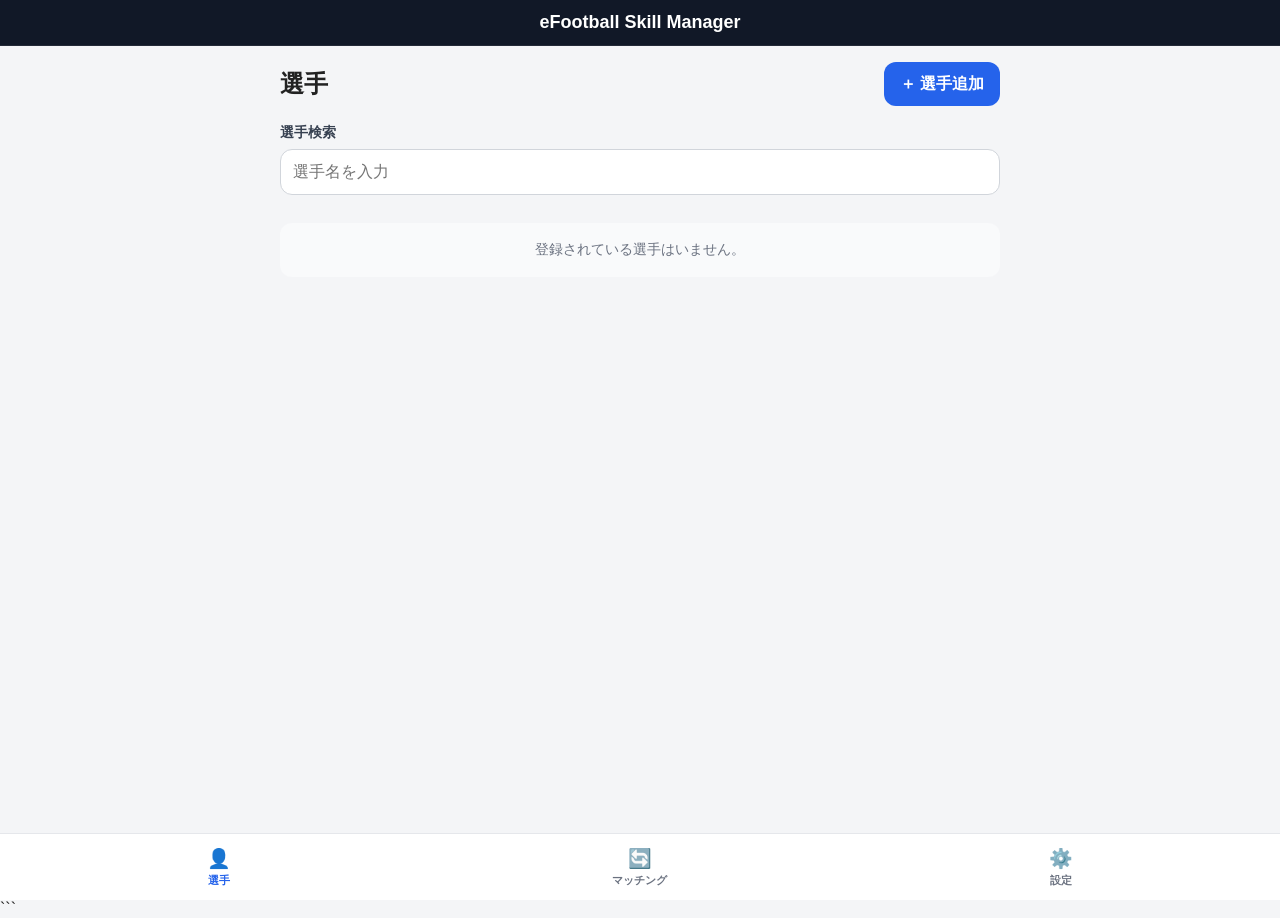
==== index.html @ 44ad9c88 "Move app files to repository root" ====
<!--
  eFootball Skill Manager
  Copyright (c) 2026 numa. All Rights Reserved.

  This is an unofficial personal tool.
  This project is not affiliated with or endorsed by KONAMI.
-->
<!DOCTYPE html>

<html lang="ja">

<head>
  <meta charset="UTF-8">
  <meta name="viewport" content="width=device-width, initial-scale=1.0, viewport-fit=cover">
  <title>eFootball Skill Manager</title>

  <link rel="stylesheet" href="style.css">
</head>

<body>

  <div class="app">

    <!-- =========================
         ヘッダー
    ========================== -->
    <header class="app-header">
      <h1>eFootball Skill Manager</h1>
    </header>


    <!-- =========================
         メインコンテンツ
    ========================== -->
    <main class="app-main">


      <!-- ==================================================
           1. 選手一覧画面
      =================================================== -->
      <section id="playerListScreen" class="screen active">

        <div class="screen-header">
          <h2>選手</h2>

          <button
            id="addPlayerButton"
            class="primary-button"
            type="button">
            ＋ 選手追加
          </button>
        </div>


        <!-- 選手検索 -->
        <div class="search-area">
          <label for="playerSearch">選手検索</label>

          <input
            id="playerSearch"
            type="search"
            placeholder="選手名を入力">
        </div>


        <!-- 選手一覧 -->
        <div id="playerList" class="player-list">

          <!--
            JavaScriptで選手カードを生成予定

            例：

            <button class="player-card" type="button">
              <div>
                <strong>選手A</strong>
                <span>CF</span>
              </div>

              <div>
                追加スキル 3 / 5
              </div>

              <div>
                ⭐ 特別強化用
              </div>
            </button>
          -->

          <p id="playerEmptyMessage" class="empty-message">
            登録されている選手はいません。
          </p>

        </div>

      </section>



      <!-- ==================================================
           2. 選手追加・編集画面
      =================================================== -->
      <section id="playerEditScreen" class="screen">

        <div class="screen-header">

          <button
            id="backToPlayerListButton"
            class="back-button"
            type="button">
            ＜ 戻る
          </button>

          <h2 id="playerEditTitle">
            選手追加
          </h2>

        </div>


        <form id="playerForm">


          <!-- 選手名 -->
          <section class="form-section">

            <h3>基本情報</h3>

            <label for="playerName">
              選手名
            </label>

            <input
              id="playerName"
              name="playerName"
              type="text"
              maxlength="50"
              placeholder="選手名を入力"
              required>

          </section>



          <!-- 登録ポジション -->
          <section class="form-section">

            <h3>登録ポジション</h3>

            <div
              id="positionSelector"
              class="position-selector">

              <button type="button" data-position="CF">CF</button>
              <button type="button" data-position="ST">ST</button>

              <button type="button" data-position="LWG">LWG</button>
              <button type="button" data-position="RWG">RWG</button>

              <button type="button" data-position="LMF">LMF</button>
              <button type="button" data-position="RMF">RMF</button>

              <button type="button" data-position="OMF">OMF</button>
              <button type="button" data-position="CMF">CMF</button>
              <button type="button" data-position="DMF">DMF</button>

              <button type="button" data-position="LSB">LSB</button>
              <button type="button" data-position="RSB">RSB</button>

              <button type="button" data-position="CB">CB</button>

              <button type="button" data-position="GK">GK</button>

            </div>

            <input
              id="selectedPosition"
              name="selectedPosition"
              type="hidden">

          </section>



          <!-- 所持スキル -->
          <section class="form-section">

            <div class="section-title-row">

              <h3>所持スキル</h3>

              <span id="ownedSkillCount">
                0 / 10
              </span>

            </div>


            <p class="section-description">
              選手が元から所持しているスキルを最大10個登録します。
            </p>


            <div
              id="ownedSkillList"
              class="selected-skill-list">

              <p class="empty-message">
                所持スキルは選択されていません。
              </p>

            </div>


            <button
              id="openOwnedSkillSelectorButton"
              class="secondary-button"
              type="button">
              ＋ 所持スキルを選択
            </button>

          </section>



          <!-- 追加したいスキル -->
          <section class="form-section">

            <div class="section-title-row">

              <h3>追加したいスキル</h3>

              <span id="additionalSkillCount">
                0 / 5
              </span>

            </div>


            <p class="section-description">
              今後追加したいスキルを最大5個登録します。
            </p>


            <div
              id="additionalSkillList"
              class="selected-skill-list">

              <p class="empty-message">
                追加したいスキルは選択されていません。
              </p>

            </div>


            <button
              id="openAdditionalSkillSelectorButton"
              class="secondary-button"
              type="button">
              ＋ 追加スキルを選択
            </button>

          </section>



          <!-- ポジション別おすすめ -->
          <section class="form-section">

            <div class="section-title-row">

              <h3>おすすめ追加スキル</h3>

              <span id="recommendPositionLabel">
                ポジション未選択
              </span>

            </div>


            <p class="section-description">
              登録ポジションに応じたおすすめ候補を表示します。
            </p>


            <div
              id="recommendedSkillArea"
              class="recommended-skill-area">

              <p class="empty-message">
                ポジションを選択してください。
              </p>

            </div>

          </section>



          <!-- 特別強化 -->
          <section class="form-section">

            <h3>特別強化</h3>

            <label
              class="toggle-row"
              for="specialTrainingPlayer">

              <span>
                特別強化用選手として登録
              </span>

              <input
                id="specialTrainingPlayer"
                name="specialTrainingPlayer"
                type="checkbox">

            </label>

          </section>



          <!-- 保存 -->
          <div class="form-actions">

            <button
              id="savePlayerButton"
              class="primary-button large-button"
              type="submit">
              保存
            </button>

          </div>

        </form>

      </section>



      <!-- ==================================================
           3. マッチング画面
      =================================================== -->
      <section id="matchingScreen" class="screen">

        <div class="screen-header">
          <h2>マッチング</h2>
        </div>


        <!-- マッチングモード -->
        <div class="matching-mode-tabs">

          <button
            id="targetPlayerMatchingTab"
            class="matching-tab active"
            type="button">
            強化したい選手
          </button>

          <button
            id="materialPlayerMatchingTab"
            class="matching-tab"
            type="button">
            素材から探す
          </button>

        </div>



        <!-- 強化したい選手から探す -->
        <div
          id="targetPlayerMatchingPanel"
          class="matching-panel active">

          <label for="matchingTargetPlayer">
            強化したい選手
          </label>

          <select id="matchingTargetPlayer">
            <option value="">
              選手を選択
            </option>
          </select>


          <section class="matching-section">

            <h3>欲しいスキル</h3>

            <div id="targetWantedSkillList">

              <p class="empty-message">
                選手を選択してください。
              </p>

            </div>

          </section>


          <section class="matching-section">

            <h3>特別強化候補</h3>

            <div id="targetMatchingResult">

              <p class="empty-message">
                マッチング結果はありません。
              </p>

            </div>

          </section>

        </div>



        <!-- 素材から探す -->
        <div
          id="materialPlayerMatchingPanel"
          class="matching-panel">

          <label for="matchingMaterialPlayer">
            特別強化用選手
          </label>

          <select id="matchingMaterialPlayer">
            <option value="">
              選手を選択
            </option>
          </select>


          <section class="matching-section">

            <h3>現在持っているスキル</h3>

            <div id="materialOwnedSkillList">

              <p class="empty-message">
                選手を選択してください。
              </p>

            </div>

          </section>


          <section class="matching-section">

            <h3>使用候補</h3>

            <div id="materialMatchingResult">

              <p class="empty-message">
                マッチング結果はありません。
              </p>

            </div>

          </section>

        </div>

      </section>



      <!-- ==================================================
           4. 設定画面
      =================================================== -->
      <section id="settingsScreen" class="screen">

        <div class="screen-header">
          <h2>設定</h2>
        </div>


        <!-- おすすめスキル -->
        <section class="settings-section">

          <h3>おすすめスキル</h3>

          <button
            id="openRecommendationSettingsButton"
            class="settings-button"
            type="button">

            ポジション別おすすめスキルを見る
            <span>＞</span>

          </button>

        </section>


        <!-- データ管理 -->
        <section class="settings-section">

          <h3>データ管理</h3>

          <button
            id="exportDataButton"
            class="settings-button"
            type="button">
            データを書き出す
          </button>


          <label
            class="settings-button file-button"
            for="importDataInput">

            データを読み込む

          </label>

          <input
            id="importDataInput"
            type="file"
            accept=".json,application/json"
            hidden>


          <button
            id="resetDataButton"
            class="danger-button"
            type="button">
            全データを初期化
          </button>

        </section>

      </section>



      <!-- ==================================================
           5. おすすめスキル設定画面
      =================================================== -->
      <section id="recommendationSettingsScreen" class="screen">

        <div class="screen-header">

          <button
            id="backToSettingsButton"
            class="back-button"
            type="button">
            ＜ 戻る
          </button>

          <h2>
            おすすめスキル
          </h2>

        </div>


        <label for="recommendationPositionSelect">
          ポジション
        </label>

        <select id="recommendationPositionSelect">

          <option value="CF">CF / ST</option>
          <option value="WG">LWG / RWG</option>
          <option value="MF">LMF / RMF / OMF / CMF / DMF</option>
          <option value="SB">LSB / RSB</option>
          <option value="CB">CB</option>
          <option value="GK">GK</option>

        </select>


        <div id="recommendationSettingsList">

          <!-- JavaScriptでおすすめスキルを表示 -->

        </div>

      </section>

    </main>



    <!-- =========================
         下部ナビゲーション
    ========================== -->
    <nav class="bottom-navigation">

      <button
        id="playerNavButton"
        class="nav-button active"
        type="button"
        data-screen="playerListScreen">

        <span class="nav-icon">👤</span>
        <span>選手</span>

      </button>


      <button
        id="matchingNavButton"
        class="nav-button"
        type="button"
        data-screen="matchingScreen">

        <span class="nav-icon">🔄</span>
        <span>マッチング</span>

      </button>


      <button
        id="settingsNavButton"
        class="nav-button"
        type="button"
        data-screen="settingsScreen">

        <span class="nav-icon">⚙️</span>
        <span>設定</span>

      </button>

    </nav>

  </div>



  <!-- ==================================================
       スキル選択モーダル
  =================================================== -->
  <div
    id="skillSelectorModal"
    class="modal"
    aria-hidden="true">

    <div class="modal-overlay"></div>

    <div
      class="modal-content"
      role="dialog"
      aria-modal="true"
      aria-labelledby="skillSelectorTitle">

      <div class="modal-header">

        <h2 id="skillSelectorTitle">
          スキル選択
        </h2>

        <button
          id="closeSkillSelectorButton"
          class="close-button"
          type="button"
          aria-label="閉じる">
          ×
        </button>

      </div>


      <!-- スキル検索 -->
      <div class="search-area">

        <label for="skillSearch">
          スキル検索
        </label>

        <input
          id="skillSearch"
          type="search"
          placeholder="スキル名を入力">

      </div>


      <!-- スキル一覧 -->
      <div
        id="skillSelectorList"
        class="skill-selector-list">

        <!-- JavaScriptで全スキルを生成 -->

      </div>


      <div class="modal-actions">

        <button
          id="confirmSkillSelectionButton"
          class="primary-button"
          type="button">
          決定
        </button>

      </div>

    </div>

  </div>



  <script src="app.js"></script>

</body>

</html>
```
---- style.css ----
```css
/*
 * eFootball Skill Manager
 * Copyright (c) 2026 numa. All Rights Reserved.
 *
 * Unauthorized copying, redistribution, or republication
 * of this source code is not permitted.
 */
/* 
=========================
   Base
========================= */

* {
  box-sizing: border-box;
}

html {
  -webkit-text-size-adjust: 100%;
}

body {
  margin: 0;
  font-family:
    -apple-system,
    BlinkMacSystemFont,
    "Segoe UI",
    sans-serif;
  background: #f4f5f7;
  color: #222;
}

button,
input,
select {
  font: inherit;
}

button {
  cursor: pointer;
}

.app {
  min-height: 100vh;
  background: #f4f5f7;
}


/* =========================
   Header
========================= */

.app-header {
  position: sticky;
  top: 0;
  z-index: 20;

  padding:
    calc(12px + env(safe-area-inset-top))
    16px
    12px;

  background: #111827;
  color: #fff;

  border-bottom: 1px solid rgba(255, 255, 255, 0.08);
}

.app-header h1 {
  margin: 0;
  font-size: 18px;
  font-weight: 700;
  text-align: center;
}


/* =========================
   Main
========================= */

.app-main {
  width: 100%;
  max-width: 720px;
  margin: 0 auto;

  padding:
    16px
    14px
    calc(100px + env(safe-area-inset-bottom));
}


/* =========================
   Screen
========================= */

.screen {
  display: none;
}

.screen.active {
  display: block;
}

.screen-header {
  display: flex;
  align-items: center;
  justify-content: space-between;
  gap: 12px;

  margin-bottom: 18px;
}

.screen-header h2 {
  margin: 0;
  font-size: 24px;
  font-weight: 700;
}


/* =========================
   Buttons
========================= */

.primary-button,
.secondary-button,
.back-button,
.settings-button,
.danger-button {
  min-height: 44px;
  border-radius: 12px;
  font-weight: 600;
}

.primary-button {
  border: none;
  padding: 10px 16px;

  background: #2563eb;
  color: #fff;
}

.primary-button:active {
  transform: scale(0.98);
}

.secondary-button {
  width: 100%;

  border: 1px solid #d1d5db;
  padding: 11px 14px;

  background: #fff;
  color: #1f2937;
}

.back-button {
  border: none;
  padding: 8px 4px;

  background: transparent;
  color: #2563eb;
}

.large-button {
  width: 100%;
  min-height: 50px;
  font-size: 16px;
}

.danger-button {
  width: 100%;

  border: 1px solid #dc2626;
  padding: 11px 14px;

  background: #fff;
  color: #dc2626;
}


/* =========================
   Inputs
========================= */

input[type="text"],
input[type="search"],
select {
  width: 100%;
  min-height: 46px;

  border: 1px solid #d1d5db;
  border-radius: 12px;

  padding: 10px 12px;

  background: #fff;
  color: #111827;

  outline: none;
}

input[type="text"]:focus,
input[type="search"]:focus,
select:focus {
  border-color: #2563eb;

  box-shadow:
    0 0 0 3px rgba(37, 99, 235, 0.12);
}

label {
  display: block;

  margin-bottom: 7px;

  font-size: 14px;
  font-weight: 600;
  color: #374151;
}


/* =========================
   Search
========================= */

.search-area {
  margin-bottom: 16px;
}


/* =========================
   Player list
========================= */

.player-list {
  display: flex;
  flex-direction: column;
  gap: 12px;
}

.player-card {
  width: 100%;

  border: 1px solid #e5e7eb;
  border-radius: 16px;

  padding: 15px;

  background: #fff;

  text-align: left;

  box-shadow:
    0 2px 8px rgba(0, 0, 0, 0.04);
}

.player-card:active {
  transform: scale(0.99);
}

.player-card-header {
  display: flex;
  align-items: center;
  justify-content: space-between;
  gap: 10px;

  margin-bottom: 10px;
}

.player-card-name {
  font-size: 17px;
  font-weight: 700;
}

.player-card-position {
  display: inline-flex;
  align-items: center;
  justify-content: center;

  min-width: 48px;

  padding: 5px 10px;

  border-radius: 999px;

  background: #eef2ff;
  color: #3730a3;

  font-size: 13px;
  font-weight: 700;
}

.player-card-info {
  display: flex;
  flex-direction: column;
  gap: 6px;

  font-size: 14px;
  color: #4b5563;
}

.special-player-label {
  font-weight: 700;
  color: #b45309;
}


/* =========================
   Empty message
========================= */

.empty-message {
  margin: 12px 0;
  padding: 18px;

  border-radius: 12px;

  background: #f9fafb;
  color: #6b7280;

  font-size: 14px;
  text-align: center;
}


/* =========================
   Form
========================= */

#playerForm {
  display: flex;
  flex-direction: column;
  gap: 16px;
}

.form-section,
.settings-section,
.matching-section {
  border: 1px solid #e5e7eb;
  border-radius: 16px;

  padding: 16px;

  background: #fff;

  box-shadow:
    0 2px 8px rgba(0, 0, 0, 0.03);
}

.form-section h3,
.settings-section h3,
.matching-section h3 {
  margin: 0 0 14px;

  font-size: 17px;
}

.section-title-row {
  display: flex;
  align-items: center;
  justify-content: space-between;
  gap: 10px;

  margin-bottom: 10px;
}

.section-title-row h3 {
  margin: 0;
}

.section-title-row span {
  font-size: 13px;
  font-weight: 700;
  color: #6b7280;
}

.section-description {
  margin: -3px 0 14px;

  font-size: 13px;
  line-height: 1.5;
  color: #6b7280;
}

.form-actions {
  padding-top: 4px;
}


/* =========================
   Position selector
========================= */

.position-selector {
  display: grid;
  grid-template-columns: repeat(4, 1fr);
  gap: 8px;
}

.position-selector button {
  min-height: 44px;

  border: 1px solid #d1d5db;
  border-radius: 10px;

  background: #fff;
  color: #374151;

  font-size: 14px;
  font-weight: 700;
}

.position-selector button.selected {
  border-color: #2563eb;

  background: #2563eb;
  color: #fff;
}


/* =========================
   Selected skill list
========================= */

.selected-skill-list {
  display: flex;
  flex-direction: column;
  gap: 8px;

  margin-bottom: 12px;
}

.skill-row {
  display: flex;
  align-items: center;
  justify-content: space-between;
  gap: 10px;

  padding: 11px 12px;

  border: 1px solid #e5e7eb;
  border-radius: 12px;

  background: #f9fafb;
}

.skill-row-name {
  flex: 1;

  font-size: 14px;
  font-weight: 600;
}

.skill-row-actions {
  display: flex;
  align-items: center;
  gap: 8px;
}

.skill-status-button {
  min-height: 34px;

  border: 1px solid #d1d5db;
  border-radius: 999px;

  padding: 5px 10px;

  background: #fff;

  font-size: 12px;
  font-weight: 700;
}

.skill-status-button.acquired {
  border-color: #16a34a;

  background: #dcfce7;
  color: #166534;
}

.skill-remove-button {
  width: 34px;
  height: 34px;

  border: none;
  border-radius: 50%;

  background: #fee2e2;
  color: #b91c1c;

  font-size: 18px;
  line-height: 1;
}


/* =========================
   Recommended skills
========================= */

.recommended-skill-area {
  display: flex;
  flex-direction: column;
  gap: 14px;
}

.recommend-group {
  border-top: 1px solid #e5e7eb;
  padding-top: 12px;
}

.recommend-group:first-child {
  border-top: none;
  padding-top: 0;
}

.recommend-group-title {
  margin-bottom: 8px;

  font-size: 14px;
  font-weight: 700;
  color: #374151;
}

.recommend-skill-list {
  display: flex;
  flex-direction: column;
  gap: 7px;
}

.recommend-skill-row {
  display: flex;
  align-items: center;
  justify-content: space-between;
  gap: 10px;

  min-height: 42px;

  padding: 8px 10px;

  border: 1px solid #e5e7eb;
  border-radius: 10px;

  background: #f9fafb;
}

.recommend-skill-row.low-priority {
  opacity: 0.65;
}

.recommend-add-button {
  flex-shrink: 0;

  min-height: 34px;

  border: 1px solid #2563eb;
  border-radius: 9px;

  padding: 5px 10px;

  background: #fff;
  color: #2563eb;

  font-size: 12px;
  font-weight: 700;
}

.recommend-add-button.selected {
  border-color: #16a34a;

  background: #dcfce7;
  color: #166534;
}


/* =========================
   Toggle
========================= */

.toggle-row {
  display: flex;
  align-items: center;
  justify-content: space-between;
  gap: 16px;

  margin: 0;

  cursor: pointer;
}

.toggle-row input[type="checkbox"] {
  width: 22px;
  height: 22px;

  accent-color: #2563eb;
}


/* =========================
   Matching
========================= */

.matching-mode-tabs {
  display: grid;
  grid-template-columns: 1fr 1fr;

  gap: 6px;

  margin-bottom: 16px;

  padding: 4px;

  border-radius: 12px;

  background: #e5e7eb;
}

.matching-tab {
  min-height: 42px;

  border: none;
  border-radius: 9px;

  background: transparent;
  color: #4b5563;

  font-weight: 700;
}

.matching-tab.active {
  background: #fff;
  color: #111827;

  box-shadow:
    0 1px 4px rgba(0, 0, 0, 0.08);
}

.matching-panel {
  display: none;
}

.matching-panel.active {
  display: block;
}

.matching-section {
  margin-top: 16px;
}

.match-card {
  margin-top: 10px;

  border: 1px solid #e5e7eb;
  border-radius: 14px;

  padding: 14px;

  background: #fff;
}

.match-card-header {
  display: flex;
  align-items: center;
  justify-content: space-between;
  gap: 10px;

  margin-bottom: 12px;
}

.match-card-name {
  font-weight: 700;
}

.match-score {
  font-size: 16px;
  font-weight: 800;
  color: #2563eb;
}

.match-skill {
  padding: 4px 0;

  font-size: 14px;
}

.match-skill.hit {
  color: #166534;
}

.match-skill.miss {
  color: #9ca3af;
}


/* =========================
   Settings
========================= */

.settings-section {
  margin-bottom: 16px;
}

.settings-button {
  display: flex;
  align-items: center;
  justify-content: space-between;

  width: 100%;

  margin-bottom: 10px;

  border: 1px solid #e5e7eb;

  padding: 12px 14px;

  background: #fff;
  color: #111827;

  text-align: left;
}

.file-button {
  cursor: pointer;
}


/* =========================
   Recommendation settings
========================= */

#recommendationPositionSelect {
  margin-bottom: 16px;
}

#recommendationSettingsList {
  display: flex;
  flex-direction: column;
  gap: 14px;
}


/* =========================
   Bottom navigation
========================= */

.bottom-navigation {
  position: fixed;
  right: 0;
  bottom: 0;
  left: 0;

  z-index: 30;

  display: grid;
  grid-template-columns: repeat(3, 1fr);

  padding:
    7px
    8px
    calc(7px + env(safe-area-inset-bottom));

  border-top: 1px solid #e5e7eb;

  background: rgba(255, 255, 255, 0.96);

  backdrop-filter: blur(14px);
  -webkit-backdrop-filter: blur(14px);
}

.nav-button {
  display: flex;
  flex-direction: column;
  align-items: center;
  justify-content: center;

  gap: 3px;

  min-height: 52px;

  border: none;
  border-radius: 10px;

  background: transparent;
  color: #6b7280;

  font-size: 11px;
  font-weight: 600;
}

.nav-button.active {
  color: #2563eb;
}

.nav-icon {
  font-size: 19px;
}


/* =========================
   Modal
========================= */

.modal {
  position: fixed;
  inset: 0;

  z-index: 100;

  display: none;
}

.modal.open {
  display: block;
}

.modal-overlay {
  position: absolute;
  inset: 0;

  background: rgba(0, 0, 0, 0.45);
}

.modal-content {
  position: absolute;
  right: 0;
  bottom: 0;
  left: 0;

  max-height: 88vh;

  padding:
    16px
    16px
    calc(16px + env(safe-area-inset-bottom));

  border-radius: 22px 22px 0 0;

  background: #fff;

  overflow-y: auto;

  animation: modal-slide-up 0.2s ease-out;
}

@keyframes modal-slide-up {

  from {
    transform: translateY(30px);
    opacity: 0;
  }

  to {
    transform: translateY(0);
    opacity: 1;
  }

}

.modal-header {
  display: flex;
  align-items: center;
  justify-content: space-between;

  margin-bottom: 14px;
}

.modal-header h2 {
  margin: 0;

  font-size: 20px;
}

.close-button {
  display: flex;
  align-items: center;
  justify-content: center;

  width: 40px;
  height: 40px;

  border: none;
  border-radius: 50%;

  background: #f3f4f6;
  color: #111827;

  font-size: 24px;
}

.skill-selector-list {
  display: flex;
  flex-direction: column;
  gap: 8px;

  max-height: 50vh;

  overflow-y: auto;
}

.skill-selector-item {
  display: flex;
  align-items: center;
  gap: 10px;

  min-height: 44px;

  padding: 9px 10px;

  border: 1px solid #e5e7eb;
  border-radius: 10px;
}

.skill-selector-item input {
  width: 20px;
  height: 20px;

  accent-color: #2563eb;
}

.modal-actions {
  position: sticky;
  bottom: 0;

  padding-top: 14px;

  background: #fff;
}

.modal-actions .primary-button {
  width: 100%;
}


/* =========================
   iPhone / small screens
========================= */

@media (max-width: 430px) {

  .app-main {
    padding-right: 12px;
    padding-left: 12px;
  }

  .screen-header h2 {
    font-size: 22px;
  }

  .position-selector {
    grid-template-columns: repeat(4, 1fr);
  }

  .form-section,
  .settings-section,
  .matching-section {
    padding: 14px;
  }

}


/* =========================
   Very small screens
========================= */

@media (max-width: 360px) {

  .position-selector {
    grid-template-columns: repeat(3, 1fr);
  }

  .screen-header {
    align-items: flex-start;
  }

}
```
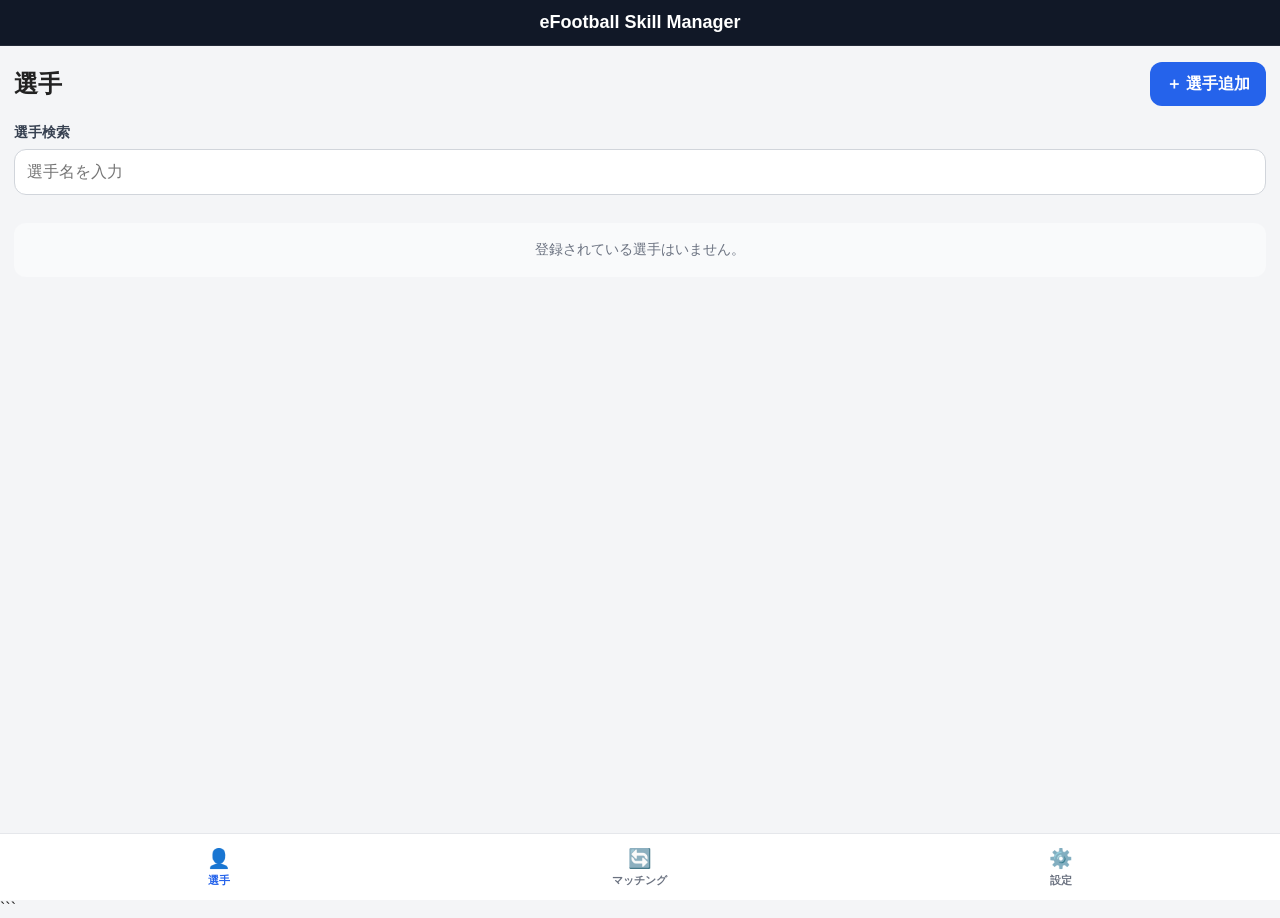
==== commit c1a5cb8d: "絞り込み・並び替え追加" ====
--- a/index.html
+++ b/index.html
@@ -43,10 +43,7 @@
         <div class="screen-header">
           <h2>選手</h2>
 
-          <button
-            id="addPlayerButton"
-            class="primary-button"
-            type="button">
+          <button id="addPlayerButton" class="primary-button" type="button">
             ＋ 選手追加
           </button>
         </div>
@@ -56,10 +53,7 @@
         <div class="search-area">
           <label for="playerSearch">選手検索</label>
 
-          <input
-            id="playerSearch"
-            type="search"
-            placeholder="選手名を入力">
+          <input id="playerSearch" type="search" placeholder="選手名を入力">
         </div>
 
 
@@ -104,10 +98,7 @@
 
         <div class="screen-header">
 
-          <button
-            id="backToPlayerListButton"
-            class="back-button"
-            type="button">
+          <button id="backToPlayerListButton" class="back-button" type="button">
             ＜ 戻る
           </button>
 
@@ -130,13 +121,7 @@
               選手名
             </label>
 
-            <input
-              id="playerName"
-              name="playerName"
-              type="text"
-              maxlength="50"
-              placeholder="選手名を入力"
-              required>
+            <input id="playerName" name="playerName" type="text" maxlength="50" placeholder="選手名を入力" required>
 
           </section>
 
@@ -147,9 +132,7 @@
 
             <h3>登録ポジション</h3>
 
-            <div
-              id="positionSelector"
-              class="position-selector">
+            <div id="positionSelector" class="position-selector">
 
               <button type="button" data-position="CF">CF</button>
               <button type="button" data-position="ST">ST</button>
@@ -173,10 +156,7 @@
 
             </div>
 
-            <input
-              id="selectedPosition"
-              name="selectedPosition"
-              type="hidden">
+            <input id="selectedPosition" name="selectedPosition" type="hidden">
 
           </section>
 
@@ -201,9 +181,7 @@
             </p>
 
 
-            <div
-              id="ownedSkillList"
-              class="selected-skill-list">
+            <div id="ownedSkillList" class="selected-skill-list">
 
               <p class="empty-message">
                 所持スキルは選択されていません。
@@ -212,10 +190,7 @@
             </div>
 
 
-            <button
-              id="openOwnedSkillSelectorButton"
-              class="secondary-button"
-              type="button">
+            <button id="openOwnedSkillSelectorButton" class="secondary-button" type="button">
               ＋ 所持スキルを選択
             </button>
 
@@ -242,9 +217,7 @@
             </p>
 
 
-            <div
-              id="additionalSkillList"
-              class="selected-skill-list">
+            <div id="additionalSkillList" class="selected-skill-list">
 
               <p class="empty-message">
                 追加したいスキルは選択されていません。
@@ -253,10 +226,7 @@
             </div>
 
 
-            <button
-              id="openAdditionalSkillSelectorButton"
-              class="secondary-button"
-              type="button">
+            <button id="openAdditionalSkillSelectorButton" class="secondary-button" type="button">
               ＋ 追加スキルを選択
             </button>
 
@@ -283,9 +253,7 @@
             </p>
 
 
-            <div
-              id="recommendedSkillArea"
-              class="recommended-skill-area">
+            <div id="recommendedSkillArea" class="recommended-skill-area">
 
               <p class="empty-message">
                 ポジションを選択してください。
@@ -302,18 +270,13 @@
 
             <h3>特別強化</h3>
 
-            <label
-              class="toggle-row"
-              for="specialTrainingPlayer">
+            <label class="toggle-row" for="specialTrainingPlayer">
 
               <span>
                 特別強化用選手として登録
               </span>
 
-              <input
-                id="specialTrainingPlayer"
-                name="specialTrainingPlayer"
-                type="checkbox">
+              <input id="specialTrainingPlayer" name="specialTrainingPlayer" type="checkbox">
 
             </label>
 
@@ -321,14 +284,15 @@
 
 
 
-          <!-- 保存 -->
-          <div class="form-actions">
-
-            <button
-              id="savePlayerButton"
-              class="primary-button large-button"
-              type="submit">
-              保存
+          <!-- 登録・保存 / 削除 -->
+          <div class="form-actions player-edit-actions">
+
+            <button id="savePlayerButton" class="primary-button large-button" type="submit">
+              登録
+            </button>
+
+            <button id="deletePlayerButton" class="danger-button large-button" type="button" hidden>
+              削除
             </button>
 
           </div>
@@ -352,17 +316,11 @@
         <!-- マッチングモード -->
         <div class="matching-mode-tabs">
 
-          <button
-            id="targetPlayerMatchingTab"
-            class="matching-tab active"
-            type="button">
+          <button id="targetPlayerMatchingTab" class="matching-tab active" type="button">
             強化したい選手
           </button>
 
-          <button
-            id="materialPlayerMatchingTab"
-            class="matching-tab"
-            type="button">
+          <button id="materialPlayerMatchingTab" class="matching-tab" type="button">
             素材から探す
           </button>
 
@@ -371,9 +329,7 @@
 
 
         <!-- 強化したい選手から探す -->
-        <div
-          id="targetPlayerMatchingPanel"
-          class="matching-panel active">
+        <div id="targetPlayerMatchingPanel" class="matching-panel active">
 
           <label for="matchingTargetPlayer">
             強化したい選手
@@ -420,9 +376,7 @@
 
 
         <!-- 素材から探す -->
-        <div
-          id="materialPlayerMatchingPanel"
-          class="matching-panel">
+        <div id="materialPlayerMatchingPanel" class="matching-panel">
 
           <label for="matchingMaterialPlayer">
             特別強化用選手
@@ -485,10 +439,7 @@
 
           <h3>おすすめスキル</h3>
 
-          <button
-            id="openRecommendationSettingsButton"
-            class="settings-button"
-            type="button">
+          <button id="openRecommendationSettingsButton" class="settings-button" type="button">
 
             ポジション別おすすめスキルを見る
             <span>＞</span>
@@ -503,33 +454,21 @@
 
           <h3>データ管理</h3>
 
-          <button
-            id="exportDataButton"
-            class="settings-button"
-            type="button">
+          <button id="exportDataButton" class="settings-button" type="button">
             データを書き出す
           </button>
 
 
-          <label
-            class="settings-button file-button"
-            for="importDataInput">
+          <label class="settings-button file-button" for="importDataInput">
 
             データを読み込む
 
           </label>
 
-          <input
-            id="importDataInput"
-            type="file"
-            accept=".json,application/json"
-            hidden>
-
-
-          <button
-            id="resetDataButton"
-            class="danger-button"
-            type="button">
+          <input id="importDataInput" type="file" accept=".json,application/json" hidden>
+
+
+          <button id="resetDataButton" class="danger-button" type="button">
             全データを初期化
           </button>
 
@@ -546,10 +485,7 @@
 
         <div class="screen-header">
 
-          <button
-            id="backToSettingsButton"
-            class="back-button"
-            type="button">
+          <button id="backToSettingsButton" class="back-button" type="button">
             ＜ 戻る
           </button>
 
@@ -593,11 +529,7 @@
     ========================== -->
     <nav class="bottom-navigation">
 
-      <button
-        id="playerNavButton"
-        class="nav-button active"
-        type="button"
-        data-screen="playerListScreen">
+      <button id="playerNavButton" class="nav-button active" type="button" data-screen="playerListScreen">
 
         <span class="nav-icon">👤</span>
         <span>選手</span>
@@ -605,11 +537,7 @@
       </button>
 
 
-      <button
-        id="matchingNavButton"
-        class="nav-button"
-        type="button"
-        data-screen="matchingScreen">
+      <button id="matchingNavButton" class="nav-button" type="button" data-screen="matchingScreen">
 
         <span class="nav-icon">🔄</span>
         <span>マッチング</span>
@@ -617,11 +545,7 @@
       </button>
 
 
-      <button
-        id="settingsNavButton"
-        class="nav-button"
-        type="button"
-        data-screen="settingsScreen">
+      <button id="settingsNavButton" class="nav-button" type="button" data-screen="settingsScreen">
 
         <span class="nav-icon">⚙️</span>
         <span>設定</span>
@@ -637,18 +561,11 @@
   <!-- ==================================================
        スキル選択モーダル
   =================================================== -->
-  <div
-    id="skillSelectorModal"
-    class="modal"
-    aria-hidden="true">
+  <div id="skillSelectorModal" class="modal" aria-hidden="true">
 
     <div class="modal-overlay"></div>
 
-    <div
-      class="modal-content"
-      role="dialog"
-      aria-modal="true"
-      aria-labelledby="skillSelectorTitle">
+    <div class="modal-content" role="dialog" aria-modal="true" aria-labelledby="skillSelectorTitle">
 
       <div class="modal-header">
 
@@ -656,11 +573,11 @@
           スキル選択
         </h2>
 
-        <button
-          id="closeSkillSelectorButton"
-          class="close-button"
-          type="button"
-          aria-label="閉じる">
+        <span id="skillSelectorCount">
+          0 / 10
+        </span>
+
+        <button id="closeSkillSelectorButton" class="close-button" type="button" aria-label="閉じる">
           ×
         </button>
 
@@ -674,18 +591,13 @@
           スキル検索
         </label>
 
-        <input
-          id="skillSearch"
-          type="search"
-          placeholder="スキル名を入力">
+        <input id="skillSearch" type="search" placeholder="スキル名を入力">
 
       </div>
 
 
       <!-- スキル一覧 -->
-      <div
-        id="skillSelectorList"
-        class="skill-selector-list">
+      <div id="skillSelectorList" class="skill-selector-list">
 
         <!-- JavaScriptで全スキルを生成 -->
 
@@ -694,10 +606,7 @@
 
       <div class="modal-actions">
 
-        <button
-          id="confirmSkillSelectionButton"
-          class="primary-button"
-          type="button">
+        <button id="confirmSkillSelectionButton" class="primary-button" type="button">
           決定
         </button>
 
@@ -714,4 +623,4 @@
 </body>
 
 </html>
-```
+```
--- a/style.css
+++ b/style.css
@@ -1,4 +1,4 @@
-```css
+css
 /*
  * eFootball Skill Manager
  * Copyright (c) 2026 numa. All Rights Reserved.
@@ -56,9 +56,7 @@
   z-index: 20;
 
   padding:
-    calc(12px + env(safe-area-inset-top))
-    16px
-    12px;
+    calc(12px + env(safe-area-inset-top)) 16px 12px;
 
   background: #111827;
   color: #fff;
@@ -84,9 +82,7 @@
   margin: 0 auto;
 
   padding:
-    16px
-    14px
-    calc(100px + env(safe-area-inset-bottom));
+    16px 14px calc(100px + env(safe-area-inset-bottom));
 }
 
 
@@ -755,9 +751,7 @@
   grid-template-columns: repeat(3, 1fr);
 
   padding:
-    7px
-    8px
-    calc(7px + env(safe-area-inset-bottom));
+    7px 8px calc(7px + env(safe-area-inset-bottom));
 
   border-top: 1px solid #e5e7eb;
 
@@ -829,9 +823,7 @@
   max-height: 88vh;
 
   padding:
-    16px
-    16px
-    calc(16px + env(safe-area-inset-bottom));
+    16px 16px calc(16px + env(safe-area-inset-bottom));
 
   border-radius: 22px 22px 0 0;
 
@@ -890,31 +882,104 @@
 .skill-selector-list {
   display: flex;
   flex-direction: column;
+  gap: 22px;
+
+  max-height: 56vh;
+
+  overflow-y: auto;
+}
+
+
+/* =========================
+   Skill category
+========================= */
+
+.skill-category-block {
+  display: flex;
+  flex-direction: column;
+  gap: 10px;
+}
+
+.skill-category-title {
+  font-size: 15px;
+  font-weight: 800;
+  color: #374151;
+}
+
+
+/* =========================
+   Skill selector buttons
+========================= */
+
+.skill-selector-grid {
+  display: flex;
+  flex-wrap: wrap;
   gap: 8px;
-
-  max-height: 50vh;
-
-  overflow-y: auto;
-}
-
-.skill-selector-item {
-  display: flex;
+}
+
+.skill-select-button {
+  display: flex;
+  flex-direction: column;
   align-items: center;
-  gap: 10px;
-
-  min-height: 44px;
-
-  padding: 9px 10px;
-
-  border: 1px solid #e5e7eb;
+  justify-content: center;
+
+  flex: 1 1 auto;
+
+  min-width: 105px;
+  min-height: 50px;
+
+  padding: 9px 12px;
+
+  border: 1px solid #d1d5db;
   border-radius: 10px;
-}
-
-.skill-selector-item input {
-  width: 20px;
-  height: 20px;
-
-  accent-color: #2563eb;
+
+  background: #fff;
+  color: #374151;
+
+  text-align: center;
+
+  font-weight: 700;
+}
+
+.skill-select-button:active {
+  transform: scale(0.98);
+}
+
+
+/* 選択中 */
+
+.skill-select-button.selected {
+  border-color: #2563eb;
+
+  background: #2563eb;
+  color: #fff;
+}
+
+
+/* スキル名 */
+
+.skill-select-name {
+  font-size: 14px;
+  line-height: 1.35;
+
+  white-space: normal;
+  word-break: keep-all;
+}
+
+
+/* 特殊スキル */
+
+.skill-special-label {
+  margin-top: 3px;
+
+  font-size: 10px;
+  font-weight: 700;
+
+  color: #7c3aed;
+}
+
+.skill-select-button.selected .skill-special-label {
+  color: rgba(255, 255, 255, 0.85);
 }
 
 .modal-actions {
@@ -973,5 +1038,665 @@
     align-items: flex-start;
   }
 
-}
-```
+
+  /* スキル選択 */
+
+  .skill-selector-grid {
+    gap: 7px;
+  }
+
+  .skill-select-button {
+    min-width: 95px;
+    min-height: 48px;
+
+    padding: 8px 9px;
+  }
+
+  .skill-select-name {
+    font-size: 13px;
+  }
+
+}
+
+/* =========================================================
+   おすすめ追加スキル
+   ◎ 最有力候補 / ○ 候補
+========================================================= */
+
+
+/* =========================
+   優先度グループ
+========================= */
+
+.recommend-priority-group {
+  margin-top: 20px;
+}
+
+.recommend-priority-group:first-child {
+  margin-top: 8px;
+}
+
+
+/* =========================
+   ◎ / ○ 見出し
+========================= */
+
+.recommend-priority-title {
+  display: flex;
+  align-items: center;
+
+  margin-bottom: 12px;
+
+  font-size: 15px;
+  font-weight: 700;
+
+  color: #1f2937;
+}
+
+
+/* =========================
+   スキル一覧
+   横幅に応じて自動折り返し
+========================= */
+
+.recommend-priority-list {
+  display: flex;
+  flex-wrap: wrap;
+
+  gap: 10px;
+}
+
+
+/* =========================
+   おすすめスキルボタン
+========================= */
+
+.recommend-skill-button {
+  appearance: none;
+  -webkit-appearance: none;
+
+  display: inline-flex;
+  align-items: center;
+  justify-content: center;
+
+  min-height: 44px;
+
+  padding: 9px 15px;
+
+  border: 1px solid #d1d5db;
+  border-radius: 12px;
+
+  background: #ffffff;
+  color: #1f2937;
+
+  font-size: 14px;
+  font-weight: 600;
+  line-height: 1.3;
+
+  white-space: nowrap;
+
+  cursor: pointer;
+
+  transition:
+    background-color 0.15s ease,
+    border-color 0.15s ease,
+    color 0.15s ease,
+    transform 0.1s ease;
+}
+
+
+/* =========================
+   ◎ 最有力候補
+   ○ 候補
+
+   色分けはしない
+========================= */
+
+.recommend-skill-button.best,
+.recommend-skill-button.candidate {
+  border-color: #d1d5db;
+  background: #ffffff;
+  color: #1f2937;
+}
+
+
+/* =========================
+   選択済み
+========================= */
+
+.recommend-skill-button.selected {
+  border-color: #111827;
+  background: #111827;
+  color: #ffffff;
+}
+
+
+/* =========================
+   タップ時
+========================= */
+
+.recommend-skill-button:active {
+  transform: scale(0.97);
+}
+
+
+/* =========================
+   PC
+========================= */
+
+@media (min-width: 769px) {
+
+  .recommend-priority-list {
+    gap: 10px;
+  }
+
+  .recommend-skill-button {
+    min-height: 42px;
+    padding: 9px 16px;
+  }
+
+}
+
+
+/* =========================
+   スマホ
+========================= */
+
+@media (max-width: 768px) {
+
+  .recommend-priority-group {
+    margin-top: 18px;
+  }
+
+  .recommend-priority-title {
+    margin-bottom: 10px;
+
+    font-size: 14px;
+  }
+
+  .recommend-priority-list {
+    gap: 8px;
+  }
+
+  .recommend-skill-button {
+    min-height: 42px;
+
+    padding: 8px 12px;
+
+    border-radius: 10px;
+
+    font-size: 13px;
+  }
+
+}
+
+/* =========================================================
+   おすすめ設定
+   スキル名 + ドロップダウン
+========================================================= */
+
+
+/* =========================
+   カテゴリ
+========================= */
+
+.recommend-setting-category {
+  margin-top: 24px;
+}
+
+.recommend-setting-category:first-child {
+  margin-top: 8px;
+}
+
+
+/* =========================
+   カテゴリタイトル
+========================= */
+
+.recommend-setting-category-title {
+  margin: 0 0 10px;
+
+  font-size: 15px;
+  font-weight: 700;
+
+  color: #1f2937;
+}
+
+
+/* =========================
+   1スキル
+========================= */
+
+.recommend-setting-row {
+  display: flex;
+  align-items: center;
+  justify-content: space-between;
+
+  gap: 16px;
+
+  min-height: 52px;
+
+  padding: 8px 0;
+
+  border-bottom: 1px solid #e5e7eb;
+}
+
+
+/* =========================
+   スキル名
+========================= */
+
+.recommend-setting-skill-name {
+  flex: 1;
+  min-width: 0;
+
+  font-size: 14px;
+  font-weight: 500;
+
+  color: #1f2937;
+}
+
+
+/* =========================
+   ドロップダウン
+========================= */
+
+.recommend-setting-select {
+  flex: 0 0 auto;
+
+  width: 130px;
+  min-height: 40px;
+
+  padding: 7px 30px 7px 10px;
+
+  border: 1px solid #d1d5db;
+  border-radius: 9px;
+
+  background-color: #ffffff;
+
+  color: #1f2937;
+
+  font-size: 13px;
+  font-weight: 600;
+
+  cursor: pointer;
+}
+
+
+/* フォーカス */
+.recommend-setting-select:focus {
+  outline: 2px solid #111827;
+  outline-offset: 1px;
+}
+
+
+/* =========================
+   スマホ
+========================= */
+
+@media (max-width: 768px) {
+
+  .recommend-setting-category {
+    margin-top: 20px;
+  }
+
+
+  .recommend-setting-row {
+    gap: 10px;
+
+    min-height: 50px;
+
+    padding: 7px 0;
+  }
+
+
+  .recommend-setting-skill-name {
+    font-size: 13px;
+  }
+
+
+  .recommend-setting-select {
+    width: 120px;
+
+    min-height: 40px;
+
+    padding-left: 9px;
+
+    font-size: 12px;
+  }
+
+}
+
+/* =========================================================
+   選手編集
+   登録 / 保存 / 削除
+========================================================= */
+
+
+/* =========================
+   ボタン配置
+========================= */
+
+.player-edit-actions {
+  display: grid;
+  grid-template-columns: 1fr 1fr;
+
+  gap: 10px;
+
+  width: 100%;
+}
+
+
+/* =========================
+   保存 / 登録
+========================= */
+
+.player-edit-actions .primary-button {
+  width: 100%;
+}
+
+
+/* =========================
+   削除
+========================= */
+
+.player-edit-actions .danger-button {
+  width: 100%;
+
+  min-height: 46px;
+
+  padding: 10px 16px;
+
+  border: 1px solid #dc2626;
+  border-radius: 10px;
+
+  background: #dc2626;
+  color: #ffffff;
+
+  font-size: 14px;
+  font-weight: 700;
+
+  cursor: pointer;
+}
+
+
+/* タップ時 */
+.player-edit-actions .danger-button:active {
+  background: #b91c1c;
+  border-color: #b91c1c;
+}
+
+
+/* =========================
+   hidden
+========================= */
+
+.player-edit-actions .danger-button[hidden] {
+  display: none;
+}
+
+
+/* =========================
+   新規登録時
+
+   削除がhiddenの場合は
+   登録ボタンを横幅いっぱいにする
+========================= */
+
+.player-edit-actions:has(.danger-button[hidden]) {
+  grid-template-columns: 1fr;
+}
+
+/* =========================================================
+   入力欄の横幅補正
+========================================================= */
+
+input,
+select,
+textarea {
+  box-sizing: border-box;
+  max-width: 100%;
+}
+
+/* =========================================================
+   スマホ時のヘッダー横はみ出し防止
+========================================================= */
+
+.app-header {
+  box-sizing: border-box;
+  width: 100%;
+  max-width: 100%;
+}
+
+.app {
+  width: 100%;
+  max-width: 100%;
+  overflow-x: hidden;
+}
+
+@media (max-width: 768px) {
+
+  .app-header {
+    width: 100%;
+    max-width: 100%;
+    margin-left: 0;
+    margin-right: 0;
+  }
+
+}
+
+/* =========================================================
+   スマホ 横幅調整
+========================================================= */
+
+/* padding / border を横幅に含める */
+*,
+*::before,
+*::after {
+  box-sizing: border-box;
+}
+
+
+/* アプリ全体 */
+html,
+body,
+.app {
+  width: 100%;
+  max-width: 100%;
+
+  overflow-x: hidden;
+}
+
+
+/* メイン領域 */
+.app-main {
+  width: 100%;
+  max-width: 100%;
+
+  box-sizing: border-box;
+}
+
+
+/* 各画面 */
+.screen {
+  width: 100%;
+  max-width: 100%;
+
+  box-sizing: border-box;
+}
+
+
+/* =========================================================
+   スマホ
+========================================================= */
+
+@media (max-width: 768px) {
+
+  /* =========================
+     メインコンテンツ
+  ========================= */
+
+  .app-main {
+    width: 100%;
+    max-width: 100%;
+
+    padding-left: 16px;
+    padding-right: 16px;
+  }
+
+
+  /* =========================
+     各画面
+  ========================= */
+
+  .screen {
+    width: 100%;
+    max-width: 100%;
+  }
+
+
+  /* =========================
+     画面タイトル部分
+  ========================= */
+
+  .screen-header {
+    display: flex;
+    align-items: center;
+    justify-content: space-between;
+
+    gap: 12px;
+
+    width: 100%;
+    max-width: 100%;
+
+    min-width: 0;
+  }
+
+
+  .screen-header h2 {
+    min-width: 0;
+
+    margin: 0;
+
+    font-size: 26px;
+  }
+
+
+  /* =========================
+     選手追加ボタン
+  ========================= */
+
+  #addPlayerButton {
+    flex: 0 0 auto;
+
+    max-width: 48%;
+
+    padding: 12px 16px;
+
+    font-size: 15px;
+
+    white-space: nowrap;
+  }
+
+
+  /* =========================
+     戻るボタン
+  ========================= */
+
+  .back-button {
+    flex: 0 0 auto;
+
+    white-space: nowrap;
+  }
+
+
+  /* =========================
+     フォーム
+  ========================= */
+
+  #playerForm,
+  .form-section {
+    width: 100%;
+    max-width: 100%;
+  }
+
+
+  #playerForm input[type="text"],
+  #playerForm input[type="search"],
+  #playerForm select,
+  #playerForm textarea {
+    width: 100%;
+    max-width: 100%;
+  }
+
+}
+
+/* =========================================================
+   スマホ：特別強化チェックボックス
+========================================================= */
+
+@media (max-width: 768px) {
+
+  .toggle-row {
+    display: flex;
+    flex-direction: row;
+    align-items: center;
+    justify-content: space-between;
+
+    width: 100%;
+    max-width: 100%;
+
+    gap: 12px;
+
+    white-space: normal;
+  }
+
+  .toggle-row>span {
+    flex: 1 1 auto;
+    min-width: 0;
+
+    white-space: normal;
+    word-break: keep-all;
+    overflow-wrap: normal;
+  }
+
+  .toggle-row input[type="checkbox"] {
+    flex: 0 0 auto;
+
+    width: 24px;
+    height: 24px;
+  }
+
+}
+
+/* =========================================================
+   スマホ：特別強化チェックボックス
+========================================================= */
+
+@media (max-width: 768px) {
+
+  .toggle-row {
+    display: flex;
+    flex-direction: row;
+    align-items: center;
+    justify-content: flex-start;
+
+    gap: 12px;
+
+    width: 100%;
+    max-width: 100%;
+
+    white-space: normal;
+  }
+
+  #playerForm .toggle-row input[type="checkbox"] {
+    flex: 0 0 24px;
+
+    width: 24px;
+    max-width: 24px;
+    height: 24px;
+
+    margin: 0;
+  }
+
+}
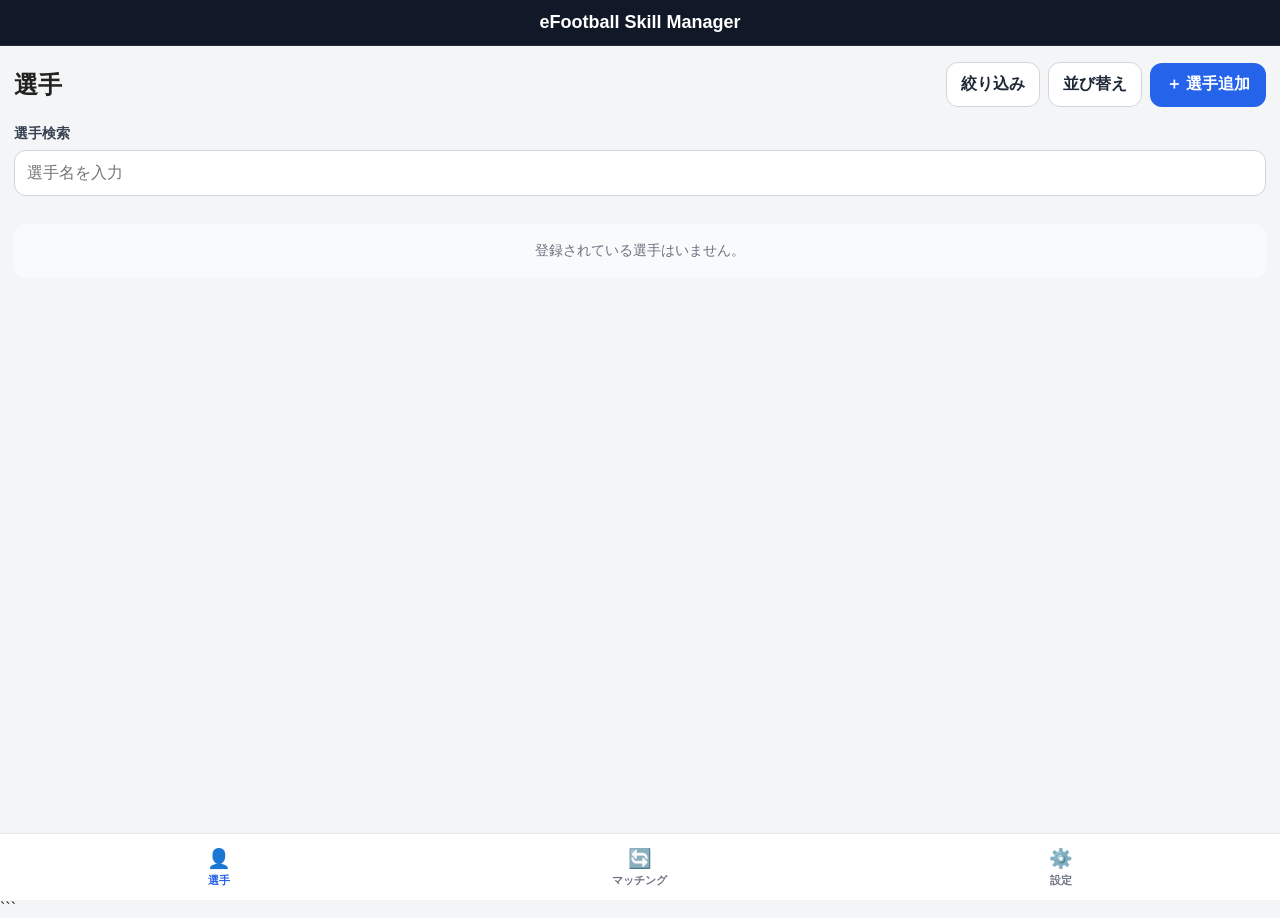
==== commit 53805e54: "追加修正" ====
--- a/index.html
+++ b/index.html
@@ -40,13 +40,27 @@
       =================================================== -->
       <section id="playerListScreen" class="screen active">
 
-        <div class="screen-header">
-          <h2>選手</h2>
-
-          <button id="addPlayerButton" class="primary-button" type="button">
-            ＋ 選手追加
-          </button>
-        </div>
+        <div class="screen-header player-list-header">
+
+  <h2>選手</h2>
+
+  <div class="player-list-actions">
+
+    <button id="filterPlayerButton" class="secondary-button list-action-button" type="button">
+      絞り込み
+    </button>
+
+    <button id="sortPlayerButton" class="secondary-button list-action-button" type="button">
+      並び替え
+    </button>
+
+    <button id="addPlayerButton" class="primary-button list-action-button" type="button">
+      ＋ 選手追加
+    </button>
+
+  </div>
+
+</div>
 
 
         <!-- 選手検索 -->
--- a/style.css
+++ b/style.css
@@ -1699,4 +1699,50 @@
     margin: 0;
   }
 
+}
+
+/* =========================================================
+   選手一覧 ヘッダー操作
+========================================================= */
+
+.player-list-header {
+  display: flex;
+  align-items: center;
+  justify-content: space-between;
+  gap: 16px;
+}
+
+.player-list-actions {
+  display: flex;
+  align-items: center;
+  justify-content: flex-end;
+  gap: 8px;
+}
+
+.list-action-button {
+  width: auto;
+  white-space: nowrap;
+}
+
+
+/* スマートフォン */
+
+@media (max-width: 768px) {
+
+  .player-list-header {
+    align-items: flex-start;
+    gap: 12px;
+  }
+
+  .player-list-actions {
+    display: grid;
+    grid-template-columns: auto auto;
+    gap: 8px;
+  }
+
+  #addPlayerButton {
+    grid-column: 1 / -1;
+    width: 100%;
+  }
+
 }
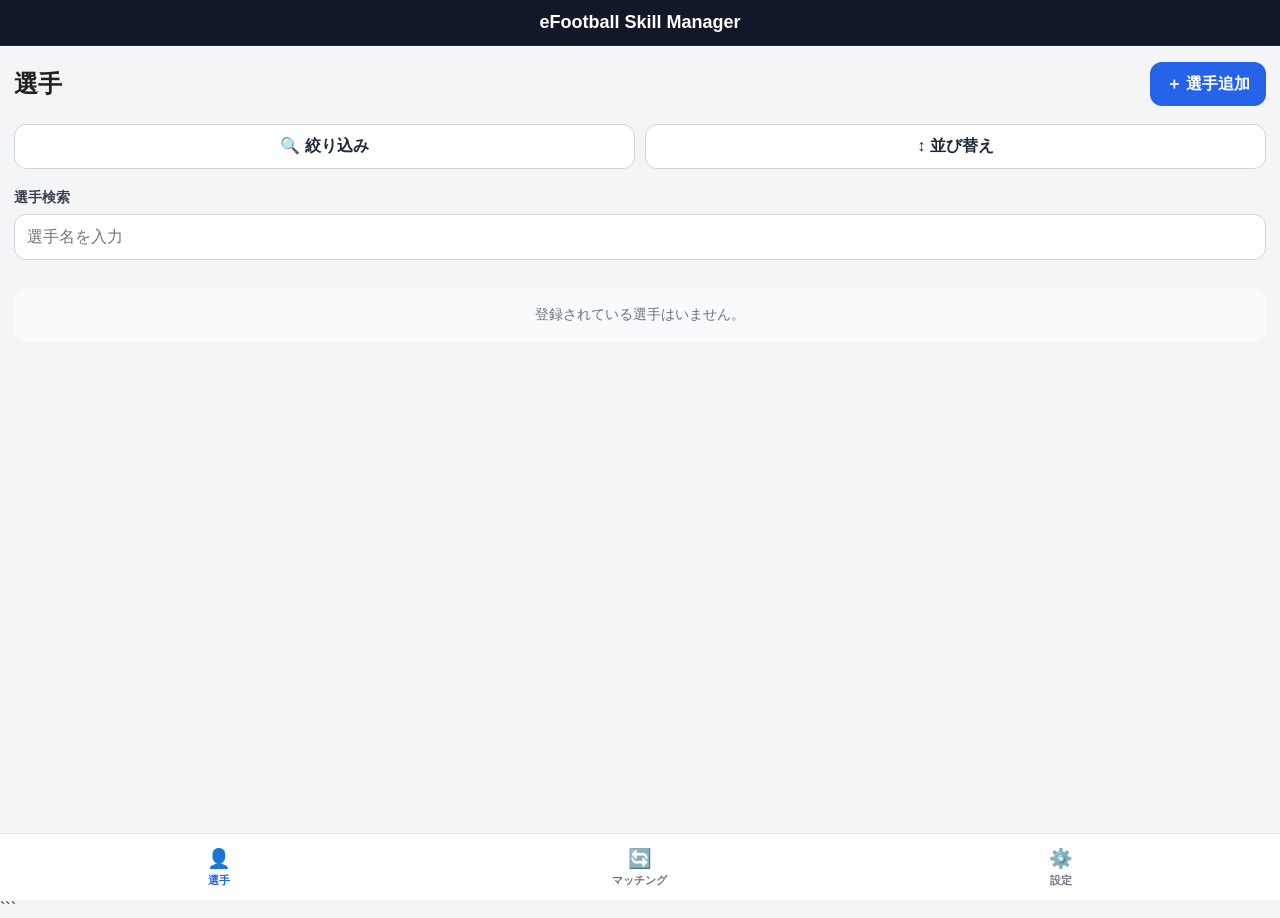
==== commit b6cf164b: "修正" ====
--- a/index.html
+++ b/index.html
@@ -42,25 +42,25 @@
 
         <div class="screen-header player-list-header">
 
-  <h2>選手</h2>
-
-  <div class="player-list-actions">
-
-    <button id="filterPlayerButton" class="secondary-button list-action-button" type="button">
-      絞り込み
-    </button>
-
-    <button id="sortPlayerButton" class="secondary-button list-action-button" type="button">
-      並び替え
-    </button>
-
-    <button id="addPlayerButton" class="primary-button list-action-button" type="button">
-      ＋ 選手追加
-    </button>
-
-  </div>
-
-</div>
+          <h2>選手</h2>
+
+          <button id="addPlayerButton" class="primary-button" type="button">
+            ＋ 選手追加
+          </button>
+
+        </div>
+
+        <div class="player-list-tools">
+
+          <button id="filterPlayerButton" class="secondary-button" type="button">
+            🔍 絞り込み
+          </button>
+
+          <button id="sortPlayerButton" class="secondary-button" type="button">
+            ↕ 並び替え
+          </button>
+
+        </div>
 
 
         <!-- 選手検索 -->
@@ -70,6 +70,58 @@
           <input id="playerSearch" type="search" placeholder="選手名を入力">
         </div>
 
+        <div id="playerFilterPanel" class="player-filter-panel" hidden>
+
+          <h3>絞り込み</h3>
+
+          <div class="filter-section">
+
+            <div class="filter-title">ポジション</div>
+
+            <div id="filterPositionSelector" class="filter-position-selector">
+
+              <button type="button" data-position="CF">CF</button>
+              <button type="button" data-position="ST">ST</button>
+              <button type="button" data-position="LWG">LWG</button>
+              <button type="button" data-position="RWG">RWG</button>
+              <button type="button" data-position="LMF">LMF</button>
+              <button type="button" data-position="RMF">RMF</button>
+              <button type="button" data-position="OMF">OMF</button>
+              <button type="button" data-position="CMF">CMF</button>
+              <button type="button" data-position="DMF">DMF</button>
+              <button type="button" data-position="LSB">LSB</button>
+              <button type="button" data-position="RSB">RSB</button>
+              <button type="button" data-position="CB">CB</button>
+              <button type="button" data-position="GK">GK</button>
+
+            </div>
+
+          </div>
+
+          <div class="filter-section filter-checkboxes">
+
+            <label>
+              <input id="filterSpecialTraining" type="checkbox">
+              特別強化用
+            </label>
+
+            <label>
+              <input id="filterUnacquiredSkills" type="checkbox">
+              追加スキル未取得あり
+            </label>
+
+            <label>
+              <input id="filterCompletedSkills" type="checkbox">
+              追加スキル取得完了
+            </label>
+
+          </div>
+
+          <button id="clearPlayerFilterButton" class="secondary-button" type="button">
+            条件をクリア
+          </button>
+
+        </div>
 
         <!-- 選手一覧 -->
         <div id="playerList" class="player-list">
--- a/style.css
+++ b/style.css
@@ -1702,26 +1702,99 @@
 }
 
 /* =========================================================
-   選手一覧 ヘッダー操作
+   選手一覧 ヘッダー・操作
 ========================================================= */
 
 .player-list-header {
   display: flex;
   align-items: center;
   justify-content: space-between;
-  gap: 16px;
-}
-
-.player-list-actions {
+  gap: 12px;
+}
+
+.player-list-header h2 {
+  margin: 0;
+}
+
+.player-list-header #addPlayerButton {
+  width: auto;
+  flex-shrink: 0;
+  white-space: nowrap;
+}
+
+.player-list-tools {
+  display: grid;
+  grid-template-columns: 1fr 1fr;
+  gap: 10px;
+  margin: 14px 0 20px;
+}
+
+.player-list-tools button {
+  width: 100%;
+}
+
+
+/* =========================================================
+   絞り込み
+========================================================= */
+
+.player-filter-panel {
+  margin-bottom: 20px;
+  padding: 16px;
+  border: 1px solid #d1d5db;
+  border-radius: 14px;
+  background: #ffffff;
+}
+
+.player-filter-panel h3 {
+  margin: 0 0 16px;
+}
+
+.filter-section {
+  margin-bottom: 18px;
+}
+
+.filter-title {
+  margin-bottom: 10px;
+  font-weight: 700;
+}
+
+.filter-position-selector {
+  display: grid;
+  grid-template-columns: repeat(4, 1fr);
+  gap: 8px;
+}
+
+.filter-position-selector button {
+  min-width: 0;
+  padding: 10px 4px;
+  border: 1px solid #d1d5db;
+  border-radius: 8px;
+  background: #ffffff;
+  font-weight: 700;
+}
+
+.filter-position-selector button.selected {
+  border-color: #111827;
+  background: #111827;
+  color: #ffffff;
+}
+
+.filter-checkboxes {
+  display: grid;
+  gap: 12px;
+}
+
+.filter-checkboxes label {
   display: flex;
   align-items: center;
-  justify-content: flex-end;
-  gap: 8px;
-}
-
-.list-action-button {
-  width: auto;
-  white-space: nowrap;
+  gap: 10px;
+}
+
+.filter-checkboxes input[type="checkbox"] {
+  width: 20px;
+  height: 20px;
+  flex: 0 0 20px;
 }
 
 
@@ -1730,19 +1803,15 @@
 @media (max-width: 768px) {
 
   .player-list-header {
-    align-items: flex-start;
-    gap: 12px;
-  }
-
-  .player-list-actions {
-    display: grid;
-    grid-template-columns: auto auto;
-    gap: 8px;
-  }
-
-  #addPlayerButton {
-    grid-column: 1 / -1;
-    width: 100%;
+    align-items: center;
+  }
+
+  .player-list-header #addPlayerButton {
+    width: auto;
+  }
+
+  .filter-position-selector {
+    grid-template-columns: repeat(4, 1fr);
   }
 
 }
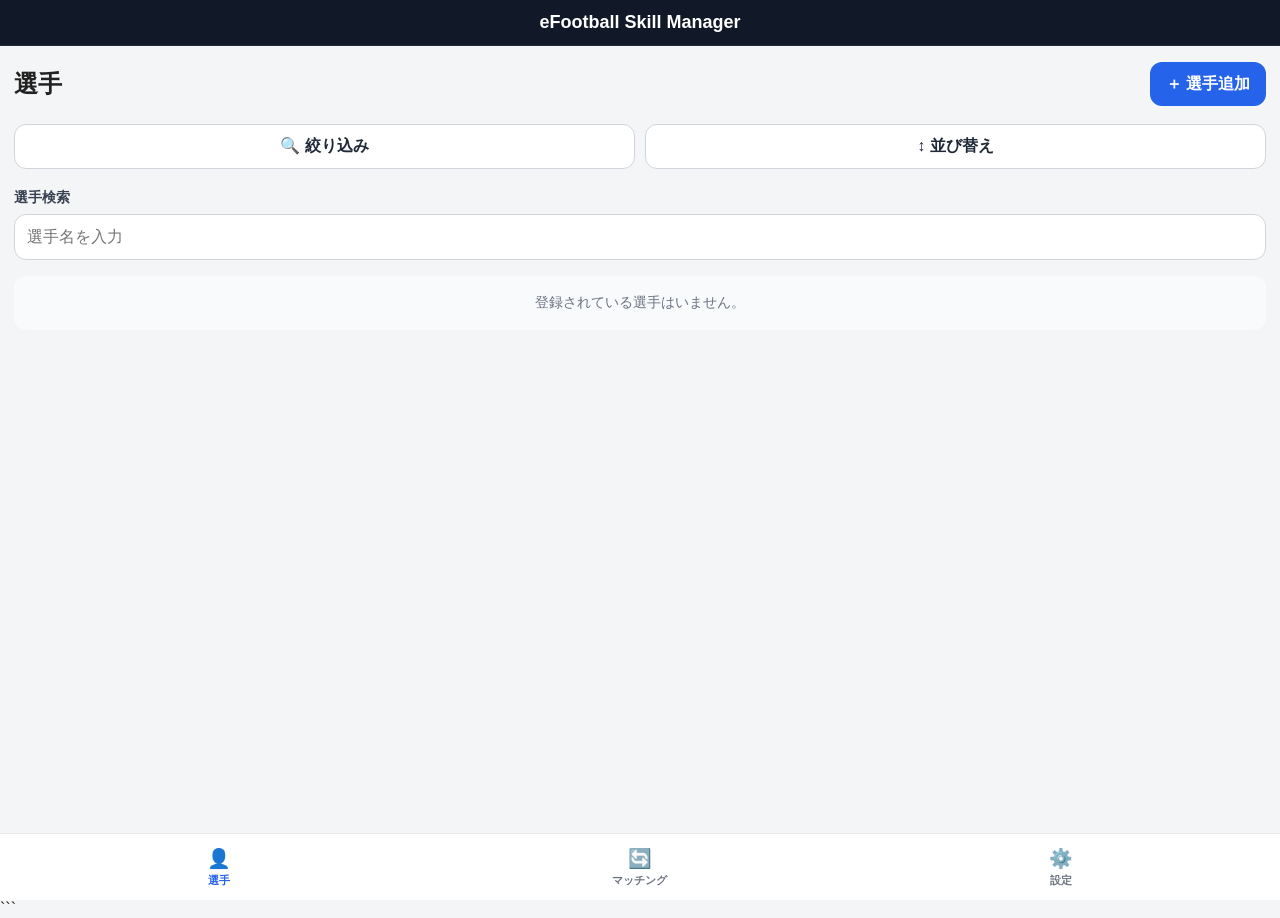
==== commit 01a3773c: "修正" ====
--- a/index.html
+++ b/index.html
@@ -14,7 +14,7 @@
   <meta name="viewport" content="width=device-width, initial-scale=1.0, viewport-fit=cover">
   <title>eFootball Skill Manager</title>
 
-  <link rel="stylesheet" href="style.css">
+  <link rel="stylesheet" href="style.css?v=20260918-2">
 </head>
 
 <body>
@@ -123,10 +123,33 @@
 
         </div>
 
-        <!-- 選手一覧 -->
-        <div id="playerList" class="player-list">
-
-          <!--
+        <div id="playerSortPanel" class="player-sort-panel" hidden>
+
+          <h3>並び替え</h3>
+
+          <div class="player-sort-options">
+
+            <button type="button" data-sort="created" class="selected">
+              登録順
+            </button>
+
+            <button type="button" data-sort="name">
+              選手名
+            </button>
+
+            <button type="button" data-sort="position">
+              ポジション
+            </button>
+
+            <button type="button" data-sort="unacquired">
+              追加スキル未取得数
+            </button>
+
+          </div>
+
+        </div>
+
+        <!--
             JavaScriptで選手カードを生成予定
 
             例：
@@ -147,478 +170,478 @@
             </button>
           -->
 
-          <p id="playerEmptyMessage" class="empty-message">
-            登録されている選手はいません。
-          </p>
-
-        </div>
-
-      </section>
-
-
-
-      <!-- ==================================================
+        <p id="playerEmptyMessage" class="empty-message">
+          登録されている選手はいません。
+        </p>
+
+  </div>
+
+  </section>
+
+
+
+  <!-- ==================================================
            2. 選手追加・編集画面
       =================================================== -->
-      <section id="playerEditScreen" class="screen">
-
-        <div class="screen-header">
-
-          <button id="backToPlayerListButton" class="back-button" type="button">
-            ＜ 戻る
-          </button>
-
-          <h2 id="playerEditTitle">
-            選手追加
-          </h2>
-
-        </div>
-
-
-        <form id="playerForm">
-
-
-          <!-- 選手名 -->
-          <section class="form-section">
-
-            <h3>基本情報</h3>
-
-            <label for="playerName">
-              選手名
-            </label>
-
-            <input id="playerName" name="playerName" type="text" maxlength="50" placeholder="選手名を入力" required>
-
-          </section>
-
-
-
-          <!-- 登録ポジション -->
-          <section class="form-section">
-
-            <h3>登録ポジション</h3>
-
-            <div id="positionSelector" class="position-selector">
-
-              <button type="button" data-position="CF">CF</button>
-              <button type="button" data-position="ST">ST</button>
-
-              <button type="button" data-position="LWG">LWG</button>
-              <button type="button" data-position="RWG">RWG</button>
-
-              <button type="button" data-position="LMF">LMF</button>
-              <button type="button" data-position="RMF">RMF</button>
-
-              <button type="button" data-position="OMF">OMF</button>
-              <button type="button" data-position="CMF">CMF</button>
-              <button type="button" data-position="DMF">DMF</button>
-
-              <button type="button" data-position="LSB">LSB</button>
-              <button type="button" data-position="RSB">RSB</button>
-
-              <button type="button" data-position="CB">CB</button>
-
-              <button type="button" data-position="GK">GK</button>
-
-            </div>
-
-            <input id="selectedPosition" name="selectedPosition" type="hidden">
-
-          </section>
-
-
-
-          <!-- 所持スキル -->
-          <section class="form-section">
-
-            <div class="section-title-row">
-
-              <h3>所持スキル</h3>
-
-              <span id="ownedSkillCount">
-                0 / 10
-              </span>
-
-            </div>
-
-
-            <p class="section-description">
-              選手が元から所持しているスキルを最大10個登録します。
-            </p>
-
-
-            <div id="ownedSkillList" class="selected-skill-list">
-
-              <p class="empty-message">
-                所持スキルは選択されていません。
-              </p>
-
-            </div>
-
-
-            <button id="openOwnedSkillSelectorButton" class="secondary-button" type="button">
-              ＋ 所持スキルを選択
-            </button>
-
-          </section>
-
-
-
-          <!-- 追加したいスキル -->
-          <section class="form-section">
-
-            <div class="section-title-row">
-
-              <h3>追加したいスキル</h3>
-
-              <span id="additionalSkillCount">
-                0 / 5
-              </span>
-
-            </div>
-
-
-            <p class="section-description">
-              今後追加したいスキルを最大5個登録します。
-            </p>
-
-
-            <div id="additionalSkillList" class="selected-skill-list">
-
-              <p class="empty-message">
-                追加したいスキルは選択されていません。
-              </p>
-
-            </div>
-
-
-            <button id="openAdditionalSkillSelectorButton" class="secondary-button" type="button">
-              ＋ 追加スキルを選択
-            </button>
-
-          </section>
-
-
-
-          <!-- ポジション別おすすめ -->
-          <section class="form-section">
-
-            <div class="section-title-row">
-
-              <h3>おすすめ追加スキル</h3>
-
-              <span id="recommendPositionLabel">
-                ポジション未選択
-              </span>
-
-            </div>
-
-
-            <p class="section-description">
-              登録ポジションに応じたおすすめ候補を表示します。
-            </p>
-
-
-            <div id="recommendedSkillArea" class="recommended-skill-area">
-
-              <p class="empty-message">
-                ポジションを選択してください。
-              </p>
-
-            </div>
-
-          </section>
-
-
-
-          <!-- 特別強化 -->
-          <section class="form-section">
-
-            <h3>特別強化</h3>
-
-            <label class="toggle-row" for="specialTrainingPlayer">
-
-              <span>
-                特別強化用選手として登録
-              </span>
-
-              <input id="specialTrainingPlayer" name="specialTrainingPlayer" type="checkbox">
-
-            </label>
-
-          </section>
-
-
-
-          <!-- 登録・保存 / 削除 -->
-          <div class="form-actions player-edit-actions">
-
-            <button id="savePlayerButton" class="primary-button large-button" type="submit">
-              登録
-            </button>
-
-            <button id="deletePlayerButton" class="danger-button large-button" type="button" hidden>
-              削除
-            </button>
-
-          </div>
-
-        </form>
-
-      </section>
-
-
-
-      <!-- ==================================================
+  <section id="playerEditScreen" class="screen">
+
+    <div class="screen-header">
+
+      <button id="backToPlayerListButton" class="back-button" type="button">
+        ＜ 戻る
+      </button>
+
+      <h2 id="playerEditTitle">
+        選手追加
+      </h2>
+
+    </div>
+
+
+    <form id="playerForm">
+
+
+      <!-- 選手名 -->
+      <section class="form-section">
+
+        <h3>基本情報</h3>
+
+        <label for="playerName">
+          選手名
+        </label>
+
+        <input id="playerName" name="playerName" type="text" maxlength="50" placeholder="選手名を入力" required>
+
+      </section>
+
+
+
+      <!-- 登録ポジション -->
+      <section class="form-section">
+
+        <h3>登録ポジション</h3>
+
+        <div id="positionSelector" class="position-selector">
+
+          <button type="button" data-position="CF">CF</button>
+          <button type="button" data-position="ST">ST</button>
+
+          <button type="button" data-position="LWG">LWG</button>
+          <button type="button" data-position="RWG">RWG</button>
+
+          <button type="button" data-position="LMF">LMF</button>
+          <button type="button" data-position="RMF">RMF</button>
+
+          <button type="button" data-position="OMF">OMF</button>
+          <button type="button" data-position="CMF">CMF</button>
+          <button type="button" data-position="DMF">DMF</button>
+
+          <button type="button" data-position="LSB">LSB</button>
+          <button type="button" data-position="RSB">RSB</button>
+
+          <button type="button" data-position="CB">CB</button>
+
+          <button type="button" data-position="GK">GK</button>
+
+        </div>
+
+        <input id="selectedPosition" name="selectedPosition" type="hidden">
+
+      </section>
+
+
+
+      <!-- 所持スキル -->
+      <section class="form-section">
+
+        <div class="section-title-row">
+
+          <h3>所持スキル</h3>
+
+          <span id="ownedSkillCount">
+            0 / 10
+          </span>
+
+        </div>
+
+
+        <p class="section-description">
+          選手が元から所持しているスキルを最大10個登録します。
+        </p>
+
+
+        <div id="ownedSkillList" class="selected-skill-list">
+
+          <p class="empty-message">
+            所持スキルは選択されていません。
+          </p>
+
+        </div>
+
+
+        <button id="openOwnedSkillSelectorButton" class="secondary-button" type="button">
+          ＋ 所持スキルを選択
+        </button>
+
+      </section>
+
+
+
+      <!-- 追加したいスキル -->
+      <section class="form-section">
+
+        <div class="section-title-row">
+
+          <h3>追加したいスキル</h3>
+
+          <span id="additionalSkillCount">
+            0 / 5
+          </span>
+
+        </div>
+
+
+        <p class="section-description">
+          今後追加したいスキルを最大5個登録します。
+        </p>
+
+
+        <div id="additionalSkillList" class="selected-skill-list">
+
+          <p class="empty-message">
+            追加したいスキルは選択されていません。
+          </p>
+
+        </div>
+
+
+        <button id="openAdditionalSkillSelectorButton" class="secondary-button" type="button">
+          ＋ 追加スキルを選択
+        </button>
+
+      </section>
+
+
+
+      <!-- ポジション別おすすめ -->
+      <section class="form-section">
+
+        <div class="section-title-row">
+
+          <h3>おすすめ追加スキル</h3>
+
+          <span id="recommendPositionLabel">
+            ポジション未選択
+          </span>
+
+        </div>
+
+
+        <p class="section-description">
+          登録ポジションに応じたおすすめ候補を表示します。
+        </p>
+
+
+        <div id="recommendedSkillArea" class="recommended-skill-area">
+
+          <p class="empty-message">
+            ポジションを選択してください。
+          </p>
+
+        </div>
+
+      </section>
+
+
+
+      <!-- 特別強化 -->
+      <section class="form-section">
+
+        <h3>特別強化</h3>
+
+        <label class="toggle-row" for="specialTrainingPlayer">
+
+          <span>
+            特別強化用選手として登録
+          </span>
+
+          <input id="specialTrainingPlayer" name="specialTrainingPlayer" type="checkbox">
+
+        </label>
+
+      </section>
+
+
+
+      <!-- 登録・保存 / 削除 -->
+      <div class="form-actions player-edit-actions">
+
+        <button id="savePlayerButton" class="primary-button large-button" type="submit">
+          登録
+        </button>
+
+        <button id="deletePlayerButton" class="danger-button large-button" type="button" hidden>
+          削除
+        </button>
+
+      </div>
+
+    </form>
+
+  </section>
+
+
+
+  <!-- ==================================================
            3. マッチング画面
       =================================================== -->
-      <section id="matchingScreen" class="screen">
-
-        <div class="screen-header">
-          <h2>マッチング</h2>
-        </div>
-
-
-        <!-- マッチングモード -->
-        <div class="matching-mode-tabs">
-
-          <button id="targetPlayerMatchingTab" class="matching-tab active" type="button">
-            強化したい選手
-          </button>
-
-          <button id="materialPlayerMatchingTab" class="matching-tab" type="button">
-            素材から探す
-          </button>
-
-        </div>
-
-
-
-        <!-- 強化したい選手から探す -->
-        <div id="targetPlayerMatchingPanel" class="matching-panel active">
-
-          <label for="matchingTargetPlayer">
-            強化したい選手
-          </label>
-
-          <select id="matchingTargetPlayer">
-            <option value="">
-              選手を選択
-            </option>
-          </select>
-
-
-          <section class="matching-section">
-
-            <h3>欲しいスキル</h3>
-
-            <div id="targetWantedSkillList">
-
-              <p class="empty-message">
-                選手を選択してください。
-              </p>
-
-            </div>
-
-          </section>
-
-
-          <section class="matching-section">
-
-            <h3>特別強化候補</h3>
-
-            <div id="targetMatchingResult">
-
-              <p class="empty-message">
-                マッチング結果はありません。
-              </p>
-
-            </div>
-
-          </section>
-
-        </div>
-
-
-
-        <!-- 素材から探す -->
-        <div id="materialPlayerMatchingPanel" class="matching-panel">
-
-          <label for="matchingMaterialPlayer">
-            特別強化用選手
-          </label>
-
-          <select id="matchingMaterialPlayer">
-            <option value="">
-              選手を選択
-            </option>
-          </select>
-
-
-          <section class="matching-section">
-
-            <h3>現在持っているスキル</h3>
-
-            <div id="materialOwnedSkillList">
-
-              <p class="empty-message">
-                選手を選択してください。
-              </p>
-
-            </div>
-
-          </section>
-
-
-          <section class="matching-section">
-
-            <h3>使用候補</h3>
-
-            <div id="materialMatchingResult">
-
-              <p class="empty-message">
-                マッチング結果はありません。
-              </p>
-
-            </div>
-
-          </section>
-
-        </div>
-
-      </section>
-
-
-
-      <!-- ==================================================
+  <section id="matchingScreen" class="screen">
+
+    <div class="screen-header">
+      <h2>マッチング</h2>
+    </div>
+
+
+    <!-- マッチングモード -->
+    <div class="matching-mode-tabs">
+
+      <button id="targetPlayerMatchingTab" class="matching-tab active" type="button">
+        強化したい選手
+      </button>
+
+      <button id="materialPlayerMatchingTab" class="matching-tab" type="button">
+        素材から探す
+      </button>
+
+    </div>
+
+
+
+    <!-- 強化したい選手から探す -->
+    <div id="targetPlayerMatchingPanel" class="matching-panel active">
+
+      <label for="matchingTargetPlayer">
+        強化したい選手
+      </label>
+
+      <select id="matchingTargetPlayer">
+        <option value="">
+          選手を選択
+        </option>
+      </select>
+
+
+      <section class="matching-section">
+
+        <h3>欲しいスキル</h3>
+
+        <div id="targetWantedSkillList">
+
+          <p class="empty-message">
+            選手を選択してください。
+          </p>
+
+        </div>
+
+      </section>
+
+
+      <section class="matching-section">
+
+        <h3>特別強化候補</h3>
+
+        <div id="targetMatchingResult">
+
+          <p class="empty-message">
+            マッチング結果はありません。
+          </p>
+
+        </div>
+
+      </section>
+
+    </div>
+
+
+
+    <!-- 素材から探す -->
+    <div id="materialPlayerMatchingPanel" class="matching-panel">
+
+      <label for="matchingMaterialPlayer">
+        特別強化用選手
+      </label>
+
+      <select id="matchingMaterialPlayer">
+        <option value="">
+          選手を選択
+        </option>
+      </select>
+
+
+      <section class="matching-section">
+
+        <h3>現在持っているスキル</h3>
+
+        <div id="materialOwnedSkillList">
+
+          <p class="empty-message">
+            選手を選択してください。
+          </p>
+
+        </div>
+
+      </section>
+
+
+      <section class="matching-section">
+
+        <h3>使用候補</h3>
+
+        <div id="materialMatchingResult">
+
+          <p class="empty-message">
+            マッチング結果はありません。
+          </p>
+
+        </div>
+
+      </section>
+
+    </div>
+
+  </section>
+
+
+
+  <!-- ==================================================
            4. 設定画面
       =================================================== -->
-      <section id="settingsScreen" class="screen">
-
-        <div class="screen-header">
-          <h2>設定</h2>
-        </div>
-
-
-        <!-- おすすめスキル -->
-        <section class="settings-section">
-
-          <h3>おすすめスキル</h3>
-
-          <button id="openRecommendationSettingsButton" class="settings-button" type="button">
-
-            ポジション別おすすめスキルを見る
-            <span>＞</span>
-
-          </button>
-
-        </section>
-
-
-        <!-- データ管理 -->
-        <section class="settings-section">
-
-          <h3>データ管理</h3>
-
-          <button id="exportDataButton" class="settings-button" type="button">
-            データを書き出す
-          </button>
-
-
-          <label class="settings-button file-button" for="importDataInput">
-
-            データを読み込む
-
-          </label>
-
-          <input id="importDataInput" type="file" accept=".json,application/json" hidden>
-
-
-          <button id="resetDataButton" class="danger-button" type="button">
-            全データを初期化
-          </button>
-
-        </section>
-
-      </section>
-
-
-
-      <!-- ==================================================
+  <section id="settingsScreen" class="screen">
+
+    <div class="screen-header">
+      <h2>設定</h2>
+    </div>
+
+
+    <!-- おすすめスキル -->
+    <section class="settings-section">
+
+      <h3>おすすめスキル</h3>
+
+      <button id="openRecommendationSettingsButton" class="settings-button" type="button">
+
+        ポジション別おすすめスキルを見る
+        <span>＞</span>
+
+      </button>
+
+    </section>
+
+
+    <!-- データ管理 -->
+    <section class="settings-section">
+
+      <h3>データ管理</h3>
+
+      <button id="exportDataButton" class="settings-button" type="button">
+        データを書き出す
+      </button>
+
+
+      <label class="settings-button file-button" for="importDataInput">
+
+        データを読み込む
+
+      </label>
+
+      <input id="importDataInput" type="file" accept=".json,application/json" hidden>
+
+
+      <button id="resetDataButton" class="danger-button" type="button">
+        全データを初期化
+      </button>
+
+    </section>
+
+  </section>
+
+
+
+  <!-- ==================================================
            5. おすすめスキル設定画面
       =================================================== -->
-      <section id="recommendationSettingsScreen" class="screen">
-
-        <div class="screen-header">
-
-          <button id="backToSettingsButton" class="back-button" type="button">
-            ＜ 戻る
-          </button>
-
-          <h2>
-            おすすめスキル
-          </h2>
-
-        </div>
-
-
-        <label for="recommendationPositionSelect">
-          ポジション
-        </label>
-
-        <select id="recommendationPositionSelect">
-
-          <option value="CF">CF / ST</option>
-          <option value="WG">LWG / RWG</option>
-          <option value="MF">LMF / RMF / OMF / CMF / DMF</option>
-          <option value="SB">LSB / RSB</option>
-          <option value="CB">CB</option>
-          <option value="GK">GK</option>
-
-        </select>
-
-
-        <div id="recommendationSettingsList">
-
-          <!-- JavaScriptでおすすめスキルを表示 -->
-
-        </div>
-
-      </section>
-
-    </main>
-
-
-
-    <!-- =========================
+  <section id="recommendationSettingsScreen" class="screen">
+
+    <div class="screen-header">
+
+      <button id="backToSettingsButton" class="back-button" type="button">
+        ＜ 戻る
+      </button>
+
+      <h2>
+        おすすめスキル
+      </h2>
+
+    </div>
+
+
+    <label for="recommendationPositionSelect">
+      ポジション
+    </label>
+
+    <select id="recommendationPositionSelect">
+
+      <option value="CF">CF / ST</option>
+      <option value="WG">LWG / RWG</option>
+      <option value="MF">LMF / RMF / OMF / CMF / DMF</option>
+      <option value="SB">LSB / RSB</option>
+      <option value="CB">CB</option>
+      <option value="GK">GK</option>
+
+    </select>
+
+
+    <div id="recommendationSettingsList">
+
+      <!-- JavaScriptでおすすめスキルを表示 -->
+
+    </div>
+
+  </section>
+
+  </main>
+
+
+
+  <!-- =========================
          下部ナビゲーション
     ========================== -->
-    <nav class="bottom-navigation">
-
-      <button id="playerNavButton" class="nav-button active" type="button" data-screen="playerListScreen">
-
-        <span class="nav-icon">👤</span>
-        <span>選手</span>
-
-      </button>
-
-
-      <button id="matchingNavButton" class="nav-button" type="button" data-screen="matchingScreen">
-
-        <span class="nav-icon">🔄</span>
-        <span>マッチング</span>
-
-      </button>
-
-
-      <button id="settingsNavButton" class="nav-button" type="button" data-screen="settingsScreen">
-
-        <span class="nav-icon">⚙️</span>
-        <span>設定</span>
-
-      </button>
-
-    </nav>
+  <nav class="bottom-navigation">
+
+    <button id="playerNavButton" class="nav-button active" type="button" data-screen="playerListScreen">
+
+      <span class="nav-icon">👤</span>
+      <span>選手</span>
+
+    </button>
+
+
+    <button id="matchingNavButton" class="nav-button" type="button" data-screen="matchingScreen">
+
+      <span class="nav-icon">🔄</span>
+      <span>マッチング</span>
+
+    </button>
+
+
+    <button id="settingsNavButton" class="nav-button" type="button" data-screen="settingsScreen">
+
+      <span class="nav-icon">⚙️</span>
+      <span>設定</span>
+
+    </button>
+
+  </nav>
 
   </div>
 
@@ -684,7 +707,7 @@
 
 
 
-  <script src="app.js"></script>
+  <script src="app.js?v=20260918-2"></script>
 
 </body>
 
--- a/style.css
+++ b/style.css
@@ -1814,4 +1814,48 @@
     grid-template-columns: repeat(4, 1fr);
   }
 
+}
+
+/* =========================================================
+   選手並び替え
+========================================================= */
+
+.player-sort-panel {
+  margin-bottom: 20px;
+  padding: 16px;
+
+  border: 1px solid #d1d5db;
+  border-radius: 14px;
+
+  background: #ffffff;
+}
+
+.player-sort-panel h3 {
+  margin: 0 0 14px;
+}
+
+.player-sort-options {
+  display: grid;
+  grid-template-columns: 1fr 1fr;
+  gap: 8px;
+}
+
+.player-sort-options button {
+  min-height: 44px;
+
+  border: 1px solid #d1d5db;
+  border-radius: 10px;
+
+  padding: 9px 8px;
+
+  background: #ffffff;
+  color: #374151;
+
+  font-weight: 700;
+}
+
+.player-sort-options button.selected {
+  border-color: #111827;
+  background: #111827;
+  color: #ffffff;
 }
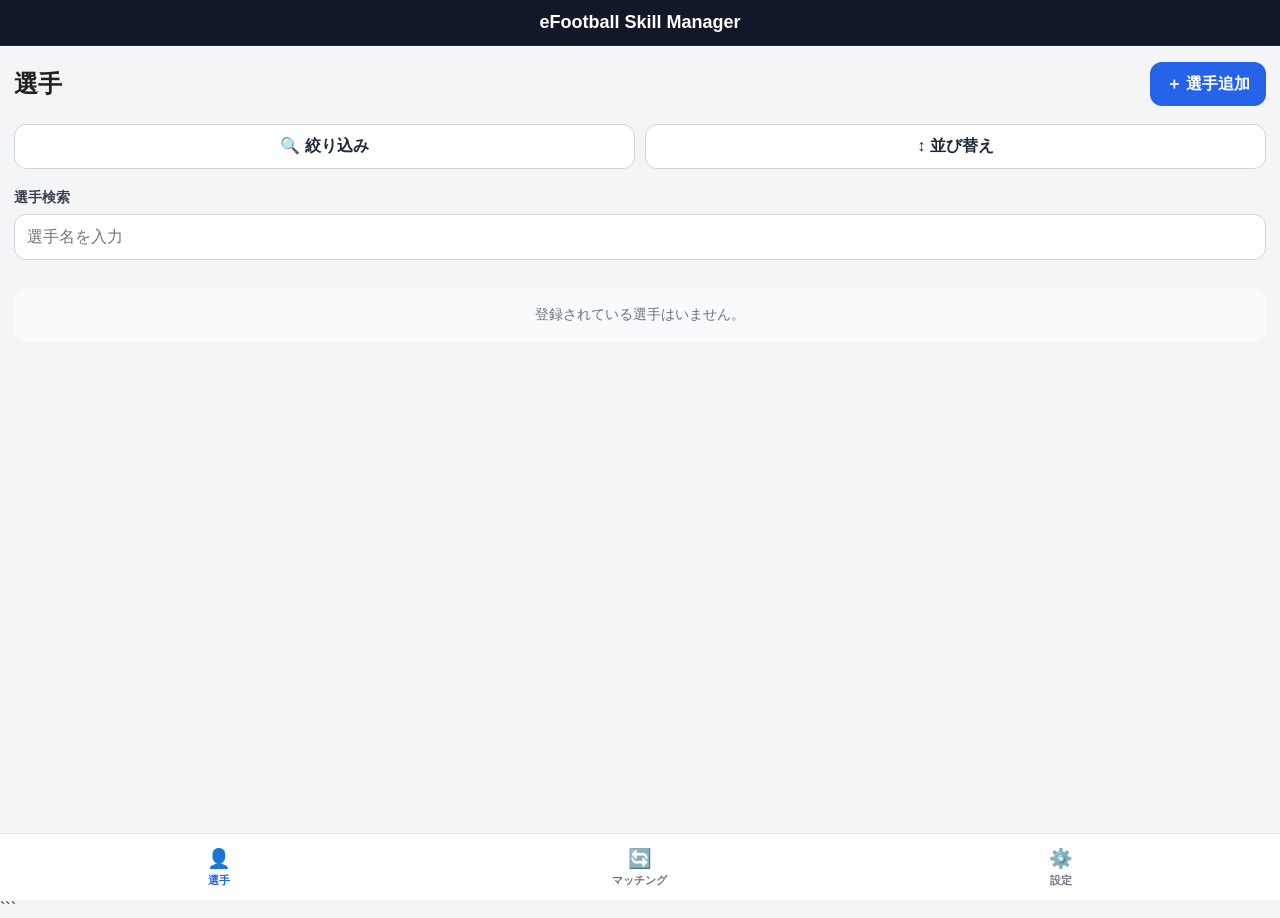
==== commit f89ff988: "修正" ====
--- a/index.html
+++ b/index.html
@@ -149,7 +149,10 @@
 
         </div>
 
-        <!--
+        <!-- 選手一覧 -->
+        <div id="playerList" class="player-list">
+          
+          <!--
             JavaScriptで選手カードを生成予定
 
             例：
@@ -170,478 +173,478 @@
             </button>
           -->
 
-        <p id="playerEmptyMessage" class="empty-message">
-          登録されている選手はいません。
-        </p>
-
-  </div>
-
-  </section>
-
-
-
-  <!-- ==================================================
+          <p id="playerEmptyMessage" class="empty-message">
+            登録されている選手はいません。
+          </p>
+
+        </div>
+
+      </section>
+
+
+
+      <!-- ==================================================
            2. 選手追加・編集画面
       =================================================== -->
-  <section id="playerEditScreen" class="screen">
-
-    <div class="screen-header">
-
-      <button id="backToPlayerListButton" class="back-button" type="button">
-        ＜ 戻る
-      </button>
-
-      <h2 id="playerEditTitle">
-        選手追加
-      </h2>
-
-    </div>
-
-
-    <form id="playerForm">
-
-
-      <!-- 選手名 -->
-      <section class="form-section">
-
-        <h3>基本情報</h3>
-
-        <label for="playerName">
-          選手名
-        </label>
-
-        <input id="playerName" name="playerName" type="text" maxlength="50" placeholder="選手名を入力" required>
+      <section id="playerEditScreen" class="screen">
+
+        <div class="screen-header">
+
+          <button id="backToPlayerListButton" class="back-button" type="button">
+            ＜ 戻る
+          </button>
+
+          <h2 id="playerEditTitle">
+            選手追加
+          </h2>
+
+        </div>
+
+
+        <form id="playerForm">
+
+
+          <!-- 選手名 -->
+          <section class="form-section">
+
+            <h3>基本情報</h3>
+
+            <label for="playerName">
+              選手名
+            </label>
+
+            <input id="playerName" name="playerName" type="text" maxlength="50" placeholder="選手名を入力" required>
+
+          </section>
+
+
+
+          <!-- 登録ポジション -->
+          <section class="form-section">
+
+            <h3>登録ポジション</h3>
+
+            <div id="positionSelector" class="position-selector">
+
+              <button type="button" data-position="CF">CF</button>
+              <button type="button" data-position="ST">ST</button>
+
+              <button type="button" data-position="LWG">LWG</button>
+              <button type="button" data-position="RWG">RWG</button>
+
+              <button type="button" data-position="LMF">LMF</button>
+              <button type="button" data-position="RMF">RMF</button>
+
+              <button type="button" data-position="OMF">OMF</button>
+              <button type="button" data-position="CMF">CMF</button>
+              <button type="button" data-position="DMF">DMF</button>
+
+              <button type="button" data-position="LSB">LSB</button>
+              <button type="button" data-position="RSB">RSB</button>
+
+              <button type="button" data-position="CB">CB</button>
+
+              <button type="button" data-position="GK">GK</button>
+
+            </div>
+
+            <input id="selectedPosition" name="selectedPosition" type="hidden">
+
+          </section>
+
+
+
+          <!-- 所持スキル -->
+          <section class="form-section">
+
+            <div class="section-title-row">
+
+              <h3>所持スキル</h3>
+
+              <span id="ownedSkillCount">
+                0 / 10
+              </span>
+
+            </div>
+
+
+            <p class="section-description">
+              選手が元から所持しているスキルを最大10個登録します。
+            </p>
+
+
+            <div id="ownedSkillList" class="selected-skill-list">
+
+              <p class="empty-message">
+                所持スキルは選択されていません。
+              </p>
+
+            </div>
+
+
+            <button id="openOwnedSkillSelectorButton" class="secondary-button" type="button">
+              ＋ 所持スキルを選択
+            </button>
+
+          </section>
+
+
+
+          <!-- 追加したいスキル -->
+          <section class="form-section">
+
+            <div class="section-title-row">
+
+              <h3>追加したいスキル</h3>
+
+              <span id="additionalSkillCount">
+                0 / 5
+              </span>
+
+            </div>
+
+
+            <p class="section-description">
+              今後追加したいスキルを最大5個登録します。
+            </p>
+
+
+            <div id="additionalSkillList" class="selected-skill-list">
+
+              <p class="empty-message">
+                追加したいスキルは選択されていません。
+              </p>
+
+            </div>
+
+
+            <button id="openAdditionalSkillSelectorButton" class="secondary-button" type="button">
+              ＋ 追加スキルを選択
+            </button>
+
+          </section>
+
+
+
+          <!-- ポジション別おすすめ -->
+          <section class="form-section">
+
+            <div class="section-title-row">
+
+              <h3>おすすめ追加スキル</h3>
+
+              <span id="recommendPositionLabel">
+                ポジション未選択
+              </span>
+
+            </div>
+
+
+            <p class="section-description">
+              登録ポジションに応じたおすすめ候補を表示します。
+            </p>
+
+
+            <div id="recommendedSkillArea" class="recommended-skill-area">
+
+              <p class="empty-message">
+                ポジションを選択してください。
+              </p>
+
+            </div>
+
+          </section>
+
+
+
+          <!-- 特別強化 -->
+          <section class="form-section">
+
+            <h3>特別強化</h3>
+
+            <label class="toggle-row" for="specialTrainingPlayer">
+
+              <span>
+                特別強化用選手として登録
+              </span>
+
+              <input id="specialTrainingPlayer" name="specialTrainingPlayer" type="checkbox">
+
+            </label>
+
+          </section>
+
+
+
+          <!-- 登録・保存 / 削除 -->
+          <div class="form-actions player-edit-actions">
+
+            <button id="savePlayerButton" class="primary-button large-button" type="submit">
+              登録
+            </button>
+
+            <button id="deletePlayerButton" class="danger-button large-button" type="button" hidden>
+              削除
+            </button>
+
+          </div>
+
+        </form>
 
       </section>
 
 
 
-      <!-- 登録ポジション -->
-      <section class="form-section">
-
-        <h3>登録ポジション</h3>
-
-        <div id="positionSelector" class="position-selector">
-
-          <button type="button" data-position="CF">CF</button>
-          <button type="button" data-position="ST">ST</button>
-
-          <button type="button" data-position="LWG">LWG</button>
-          <button type="button" data-position="RWG">RWG</button>
-
-          <button type="button" data-position="LMF">LMF</button>
-          <button type="button" data-position="RMF">RMF</button>
-
-          <button type="button" data-position="OMF">OMF</button>
-          <button type="button" data-position="CMF">CMF</button>
-          <button type="button" data-position="DMF">DMF</button>
-
-          <button type="button" data-position="LSB">LSB</button>
-          <button type="button" data-position="RSB">RSB</button>
-
-          <button type="button" data-position="CB">CB</button>
-
-          <button type="button" data-position="GK">GK</button>
-
-        </div>
-
-        <input id="selectedPosition" name="selectedPosition" type="hidden">
-
-      </section>
-
-
-
-      <!-- 所持スキル -->
-      <section class="form-section">
-
-        <div class="section-title-row">
-
-          <h3>所持スキル</h3>
-
-          <span id="ownedSkillCount">
-            0 / 10
-          </span>
-
-        </div>
-
-
-        <p class="section-description">
-          選手が元から所持しているスキルを最大10個登録します。
-        </p>
-
-
-        <div id="ownedSkillList" class="selected-skill-list">
-
-          <p class="empty-message">
-            所持スキルは選択されていません。
-          </p>
-
-        </div>
-
-
-        <button id="openOwnedSkillSelectorButton" class="secondary-button" type="button">
-          ＋ 所持スキルを選択
-        </button>
-
-      </section>
-
-
-
-      <!-- 追加したいスキル -->
-      <section class="form-section">
-
-        <div class="section-title-row">
-
-          <h3>追加したいスキル</h3>
-
-          <span id="additionalSkillCount">
-            0 / 5
-          </span>
-
-        </div>
-
-
-        <p class="section-description">
-          今後追加したいスキルを最大5個登録します。
-        </p>
-
-
-        <div id="additionalSkillList" class="selected-skill-list">
-
-          <p class="empty-message">
-            追加したいスキルは選択されていません。
-          </p>
-
-        </div>
-
-
-        <button id="openAdditionalSkillSelectorButton" class="secondary-button" type="button">
-          ＋ 追加スキルを選択
-        </button>
-
-      </section>
-
-
-
-      <!-- ポジション別おすすめ -->
-      <section class="form-section">
-
-        <div class="section-title-row">
-
-          <h3>おすすめ追加スキル</h3>
-
-          <span id="recommendPositionLabel">
-            ポジション未選択
-          </span>
-
-        </div>
-
-
-        <p class="section-description">
-          登録ポジションに応じたおすすめ候補を表示します。
-        </p>
-
-
-        <div id="recommendedSkillArea" class="recommended-skill-area">
-
-          <p class="empty-message">
-            ポジションを選択してください。
-          </p>
-
-        </div>
-
-      </section>
-
-
-
-      <!-- 特別強化 -->
-      <section class="form-section">
-
-        <h3>特別強化</h3>
-
-        <label class="toggle-row" for="specialTrainingPlayer">
-
-          <span>
-            特別強化用選手として登録
-          </span>
-
-          <input id="specialTrainingPlayer" name="specialTrainingPlayer" type="checkbox">
-
-        </label>
-
-      </section>
-
-
-
-      <!-- 登録・保存 / 削除 -->
-      <div class="form-actions player-edit-actions">
-
-        <button id="savePlayerButton" class="primary-button large-button" type="submit">
-          登録
-        </button>
-
-        <button id="deletePlayerButton" class="danger-button large-button" type="button" hidden>
-          削除
-        </button>
-
-      </div>
-
-    </form>
-
-  </section>
-
-
-
-  <!-- ==================================================
+      <!-- ==================================================
            3. マッチング画面
       =================================================== -->
-  <section id="matchingScreen" class="screen">
-
-    <div class="screen-header">
-      <h2>マッチング</h2>
-    </div>
-
-
-    <!-- マッチングモード -->
-    <div class="matching-mode-tabs">
-
-      <button id="targetPlayerMatchingTab" class="matching-tab active" type="button">
-        強化したい選手
-      </button>
-
-      <button id="materialPlayerMatchingTab" class="matching-tab" type="button">
-        素材から探す
-      </button>
-
-    </div>
-
-
-
-    <!-- 強化したい選手から探す -->
-    <div id="targetPlayerMatchingPanel" class="matching-panel active">
-
-      <label for="matchingTargetPlayer">
-        強化したい選手
-      </label>
-
-      <select id="matchingTargetPlayer">
-        <option value="">
-          選手を選択
-        </option>
-      </select>
-
-
-      <section class="matching-section">
-
-        <h3>欲しいスキル</h3>
-
-        <div id="targetWantedSkillList">
-
-          <p class="empty-message">
-            選手を選択してください。
-          </p>
+      <section id="matchingScreen" class="screen">
+
+        <div class="screen-header">
+          <h2>マッチング</h2>
+        </div>
+
+
+        <!-- マッチングモード -->
+        <div class="matching-mode-tabs">
+
+          <button id="targetPlayerMatchingTab" class="matching-tab active" type="button">
+            強化したい選手
+          </button>
+
+          <button id="materialPlayerMatchingTab" class="matching-tab" type="button">
+            素材から探す
+          </button>
+
+        </div>
+
+
+
+        <!-- 強化したい選手から探す -->
+        <div id="targetPlayerMatchingPanel" class="matching-panel active">
+
+          <label for="matchingTargetPlayer">
+            強化したい選手
+          </label>
+
+          <select id="matchingTargetPlayer">
+            <option value="">
+              選手を選択
+            </option>
+          </select>
+
+
+          <section class="matching-section">
+
+            <h3>欲しいスキル</h3>
+
+            <div id="targetWantedSkillList">
+
+              <p class="empty-message">
+                選手を選択してください。
+              </p>
+
+            </div>
+
+          </section>
+
+
+          <section class="matching-section">
+
+            <h3>特別強化候補</h3>
+
+            <div id="targetMatchingResult">
+
+              <p class="empty-message">
+                マッチング結果はありません。
+              </p>
+
+            </div>
+
+          </section>
+
+        </div>
+
+
+
+        <!-- 素材から探す -->
+        <div id="materialPlayerMatchingPanel" class="matching-panel">
+
+          <label for="matchingMaterialPlayer">
+            特別強化用選手
+          </label>
+
+          <select id="matchingMaterialPlayer">
+            <option value="">
+              選手を選択
+            </option>
+          </select>
+
+
+          <section class="matching-section">
+
+            <h3>現在持っているスキル</h3>
+
+            <div id="materialOwnedSkillList">
+
+              <p class="empty-message">
+                選手を選択してください。
+              </p>
+
+            </div>
+
+          </section>
+
+
+          <section class="matching-section">
+
+            <h3>使用候補</h3>
+
+            <div id="materialMatchingResult">
+
+              <p class="empty-message">
+                マッチング結果はありません。
+              </p>
+
+            </div>
+
+          </section>
 
         </div>
 
       </section>
 
 
-      <section class="matching-section">
-
-        <h3>特別強化候補</h3>
-
-        <div id="targetMatchingResult">
-
-          <p class="empty-message">
-            マッチング結果はありません。
-          </p>
-
-        </div>
-
-      </section>
-
-    </div>
-
-
-
-    <!-- 素材から探す -->
-    <div id="materialPlayerMatchingPanel" class="matching-panel">
-
-      <label for="matchingMaterialPlayer">
-        特別強化用選手
-      </label>
-
-      <select id="matchingMaterialPlayer">
-        <option value="">
-          選手を選択
-        </option>
-      </select>
-
-
-      <section class="matching-section">
-
-        <h3>現在持っているスキル</h3>
-
-        <div id="materialOwnedSkillList">
-
-          <p class="empty-message">
-            選手を選択してください。
-          </p>
-
-        </div>
-
-      </section>
-
-
-      <section class="matching-section">
-
-        <h3>使用候補</h3>
-
-        <div id="materialMatchingResult">
-
-          <p class="empty-message">
-            マッチング結果はありません。
-          </p>
-
-        </div>
-
-      </section>
-
-    </div>
-
-  </section>
-
-
-
-  <!-- ==================================================
+
+      <!-- ==================================================
            4. 設定画面
       =================================================== -->
-  <section id="settingsScreen" class="screen">
-
-    <div class="screen-header">
-      <h2>設定</h2>
-    </div>
-
-
-    <!-- おすすめスキル -->
-    <section class="settings-section">
-
-      <h3>おすすめスキル</h3>
-
-      <button id="openRecommendationSettingsButton" class="settings-button" type="button">
-
-        ポジション別おすすめスキルを見る
-        <span>＞</span>
-
-      </button>
-
-    </section>
-
-
-    <!-- データ管理 -->
-    <section class="settings-section">
-
-      <h3>データ管理</h3>
-
-      <button id="exportDataButton" class="settings-button" type="button">
-        データを書き出す
-      </button>
-
-
-      <label class="settings-button file-button" for="importDataInput">
-
-        データを読み込む
-
-      </label>
-
-      <input id="importDataInput" type="file" accept=".json,application/json" hidden>
-
-
-      <button id="resetDataButton" class="danger-button" type="button">
-        全データを初期化
-      </button>
-
-    </section>
-
-  </section>
-
-
-
-  <!-- ==================================================
+      <section id="settingsScreen" class="screen">
+
+        <div class="screen-header">
+          <h2>設定</h2>
+        </div>
+
+
+        <!-- おすすめスキル -->
+        <section class="settings-section">
+
+          <h3>おすすめスキル</h3>
+
+          <button id="openRecommendationSettingsButton" class="settings-button" type="button">
+
+            ポジション別おすすめスキルを見る
+            <span>＞</span>
+
+          </button>
+
+        </section>
+
+
+        <!-- データ管理 -->
+        <section class="settings-section">
+
+          <h3>データ管理</h3>
+
+          <button id="exportDataButton" class="settings-button" type="button">
+            データを書き出す
+          </button>
+
+
+          <label class="settings-button file-button" for="importDataInput">
+
+            データを読み込む
+
+          </label>
+
+          <input id="importDataInput" type="file" accept=".json,application/json" hidden>
+
+
+          <button id="resetDataButton" class="danger-button" type="button">
+            全データを初期化
+          </button>
+
+        </section>
+
+      </section>
+
+
+
+      <!-- ==================================================
            5. おすすめスキル設定画面
       =================================================== -->
-  <section id="recommendationSettingsScreen" class="screen">
-
-    <div class="screen-header">
-
-      <button id="backToSettingsButton" class="back-button" type="button">
-        ＜ 戻る
-      </button>
-
-      <h2>
-        おすすめスキル
-      </h2>
-
-    </div>
-
-
-    <label for="recommendationPositionSelect">
-      ポジション
-    </label>
-
-    <select id="recommendationPositionSelect">
-
-      <option value="CF">CF / ST</option>
-      <option value="WG">LWG / RWG</option>
-      <option value="MF">LMF / RMF / OMF / CMF / DMF</option>
-      <option value="SB">LSB / RSB</option>
-      <option value="CB">CB</option>
-      <option value="GK">GK</option>
-
-    </select>
-
-
-    <div id="recommendationSettingsList">
-
-      <!-- JavaScriptでおすすめスキルを表示 -->
-
-    </div>
-
-  </section>
-
-  </main>
-
-
-
-  <!-- =========================
+      <section id="recommendationSettingsScreen" class="screen">
+
+        <div class="screen-header">
+
+          <button id="backToSettingsButton" class="back-button" type="button">
+            ＜ 戻る
+          </button>
+
+          <h2>
+            おすすめスキル
+          </h2>
+
+        </div>
+
+
+        <label for="recommendationPositionSelect">
+          ポジション
+        </label>
+
+        <select id="recommendationPositionSelect">
+
+          <option value="CF">CF / ST</option>
+          <option value="WG">LWG / RWG</option>
+          <option value="MF">LMF / RMF / OMF / CMF / DMF</option>
+          <option value="SB">LSB / RSB</option>
+          <option value="CB">CB</option>
+          <option value="GK">GK</option>
+
+        </select>
+
+
+        <div id="recommendationSettingsList">
+
+          <!-- JavaScriptでおすすめスキルを表示 -->
+
+        </div>
+
+      </section>
+
+    </main>
+
+
+
+    <!-- =========================
          下部ナビゲーション
     ========================== -->
-  <nav class="bottom-navigation">
-
-    <button id="playerNavButton" class="nav-button active" type="button" data-screen="playerListScreen">
-
-      <span class="nav-icon">👤</span>
-      <span>選手</span>
-
-    </button>
-
-
-    <button id="matchingNavButton" class="nav-button" type="button" data-screen="matchingScreen">
-
-      <span class="nav-icon">🔄</span>
-      <span>マッチング</span>
-
-    </button>
-
-
-    <button id="settingsNavButton" class="nav-button" type="button" data-screen="settingsScreen">
-
-      <span class="nav-icon">⚙️</span>
-      <span>設定</span>
-
-    </button>
-
-  </nav>
+    <nav class="bottom-navigation">
+
+      <button id="playerNavButton" class="nav-button active" type="button" data-screen="playerListScreen">
+
+        <span class="nav-icon">👤</span>
+        <span>選手</span>
+
+      </button>
+
+
+      <button id="matchingNavButton" class="nav-button" type="button" data-screen="matchingScreen">
+
+        <span class="nav-icon">🔄</span>
+        <span>マッチング</span>
+
+      </button>
+
+
+      <button id="settingsNavButton" class="nav-button" type="button" data-screen="settingsScreen">
+
+        <span class="nav-icon">⚙️</span>
+        <span>設定</span>
+
+      </button>
+
+    </nav>
 
   </div>
 
